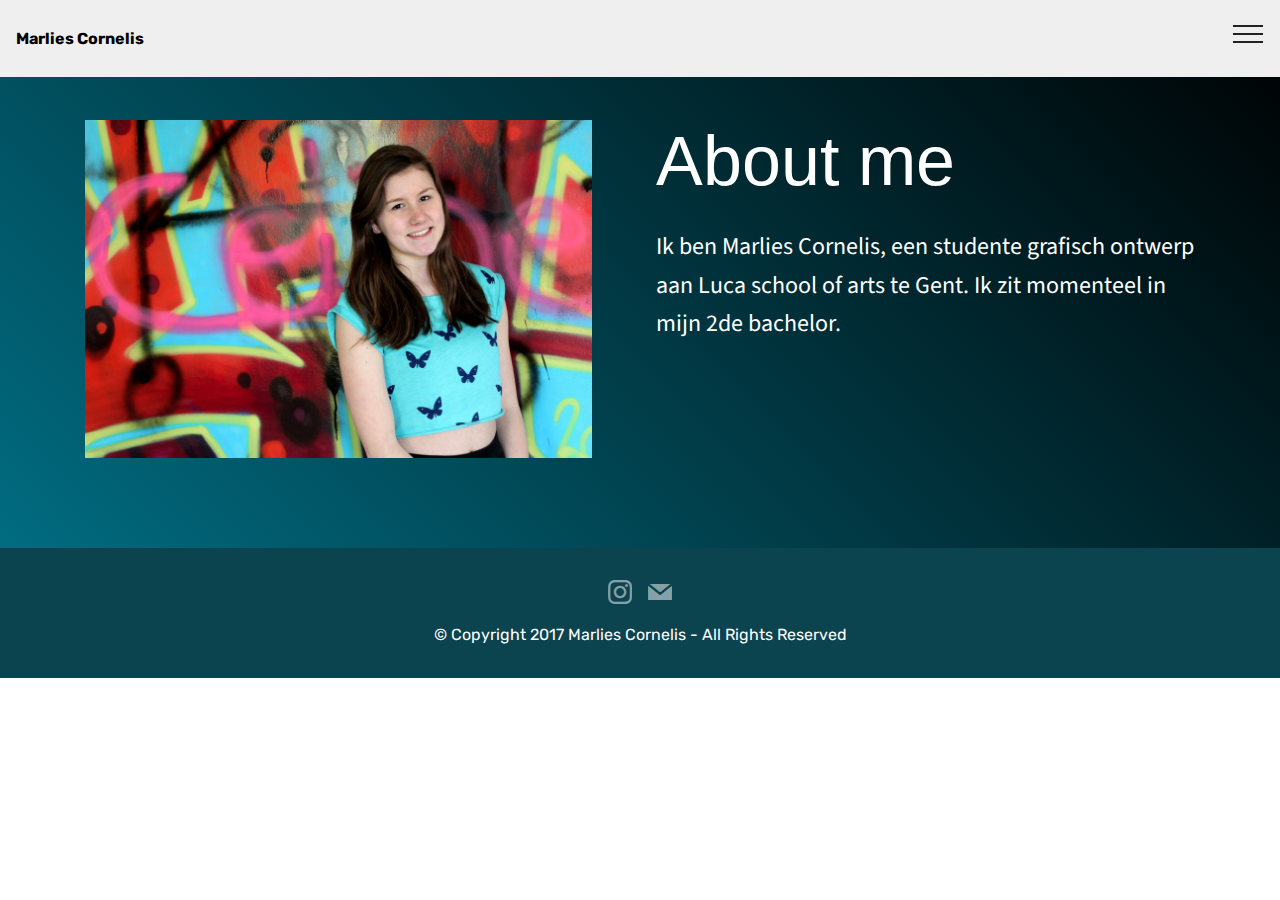
==== page1.html @ fa730eca "create github pages" ====
<!DOCTYPE html>
<html>
<head>
  <!-- Site made with Mobirise Website Builder v4.3.4, https://mobirise.com -->
  <meta charset="UTF-8">
  <meta http-equiv="X-UA-Compatible" content="IE=edge">
  <meta name="generator" content="Mobirise v4.3.4, mobirise.com">
  <meta name="viewport" content="width=device-width, initial-scale=1">
  <link rel="shortcut icon" href="assets/images/logo2.png" type="image/x-icon">
  <meta name="description" content="Web Site Creator Description">
  <title>About me</title>
  <link rel="stylesheet" href="assets/web/assets/mobirise-icons/mobirise-icons.css">
  <link rel="stylesheet" href="assets/tether/tether.min.css">
  <link rel="stylesheet" href="assets/bootstrap/css/bootstrap.min.css">
  <link rel="stylesheet" href="assets/bootstrap/css/bootstrap-grid.min.css">
  <link rel="stylesheet" href="assets/bootstrap/css/bootstrap-reboot.min.css">
  <link rel="stylesheet" href="assets/dropdown/css/style.css">
  <link rel="stylesheet" href="assets/socicon/css/styles.css">
  <link rel="stylesheet" href="assets/theme/css/style.css">
  <link rel="stylesheet" href="assets/mobirise/css/mbr-additional.css" type="text/css">
  
  
  
</head>
<body>
<section class="menu cid-qydRdyk8rT" once="menu" id="menu1-12" data-rv-view="877">

    

    <nav class="navbar navbar-expand beta-menu navbar-dropdown align-items-center navbar-fixed-top collapsed">
        <button class="navbar-toggler navbar-toggler-right" type="button" data-toggle="collapse" data-target="#navbarSupportedContent" aria-controls="navbarSupportedContent" aria-expanded="false" aria-label="Toggle navigation">
            <div class="hamburger">
                <span></span>
                <span></span>
                <span></span>
                <span></span>
            </div>
        </button>
        <div class="menu-logo">
            <div class="navbar-brand">
                
                <span class="navbar-caption-wrap"><a class="navbar-caption text-black display-4" href="index.html">
                        Marlies Cornelis</a></span>
            </div>
        </div>
        <div class="collapse navbar-collapse" id="navbarSupportedContent">
            <ul class="navbar-nav nav-dropdown nav-right" data-app-modern-menu="true"><li class="nav-item">
                    <a class="nav-link link text-black display-4" href="index.html"></a>
                </li>
                <li class="nav-item">
                    <a class="nav-link link text-black display-4" href="page1.html"><span class="mbri-info mbr-iconfont mbr-iconfont-btn"></span>
                        
                        About me</a>
                </li></ul>
            
        </div>
    </nav>
</section>

<section class="engine"><a href="https://mobirise.co/e">website creation software</a></section><section class="header3 cid-qzxSLlTbA0" id="header3-15" data-rv-view="879">

    

    

    <div class="container">
        <div class="media-container-row">
            <div class="mbr-figure" style="width: 100%;">
                <img src="assets/images/ik-2048x1365.jpg" alt="Mobirise" title="" media-simple="true">
            </div>

            <div class="media-content">
                <h1 class="mbr-section-title mbr-white pb-3 mbr-fonts-style display-1">
                    About me</h1>
                
                <div class="mbr-section-text mbr-white pb-3 ">
                    <p class="mbr-text mbr-fonts-style display-5">Ik ben Marlies Cornelis, een studente grafisch ontwerp aan Luca school of arts te Gent. Ik zit momenteel in mijn 2de bachelor.&nbsp;</p>
                </div>
                
            </div>
        </div>
    </div>

</section>

<section once="" class="cid-qyqCSAA7VA" id="footer7-13" data-rv-view="882">

    

    

    <div class="container">
        <div class="media-container-row align-center mbr-white">
            
            <div class="row">
                <div class="social-list align-right pb-2">
                    
                    
                    
                    
                    
                    
                <div class="soc-item">
                        <a href="https://twitter.com/marlies.c" target="_blank">
                            <span class="mbr-iconfont mbr-iconfont-social socicon-instagram socicon" media-simple="true"></span>
                        </a>
                    </div><div class="soc-item">
                        <a href="mailto:marlieseke4@hotmail.com">
                            <span class="mbr-iconfont mbr-iconfont-social socicon-mail socicon" media-simple="true"></span>
                        </a>
                    </div></div>
            </div>
            <div class="row row-copirayt">
                <p class="mbr-text mb-0 mbr-fonts-style mbr-white display-7">
                    © Copyright 2017 Marlies Cornelis - All Rights Reserved
                </p>
            </div>
        </div>
    </div>
</section>


  <script src="assets/web/assets/jquery/jquery.min.js"></script>
  <script src="assets/popper/popper.min.js"></script>
  <script src="assets/tether/tether.min.js"></script>
  <script src="assets/bootstrap/js/bootstrap.min.js"></script>
  <script src="assets/smooth-scroll/smooth-scroll.js"></script>
  <script src="assets/dropdown/js/script.min.js"></script>
  <script src="assets/touch-swipe/jquery.touch-swipe.min.js"></script>
  <script src="assets/theme/js/script.js"></script>
  
  
</body>
</html>
---- assets/web/assets/mobirise-icons/mobirise-icons.css ----
@font-face {
  font-family: 'MobiriseIcons';
  src:  url('mobirise-icons.eot?spat4u');
  src:  url('mobirise-icons.eot?spat4u#iefix') format('embedded-opentype'),
    url('mobirise-icons.ttf?spat4u') format('truetype'),
    url('mobirise-icons.woff?spat4u') format('woff'),
    url('mobirise-icons.svg?spat4u#MobiriseIcons') format('svg');
  font-weight: normal;
  font-style: normal;
}

[class^="mbri-"], [class*=" mbri-"] {
  /* use !important to prevent issues with browser extensions that change fonts */
  font-family: MobiriseIcons !important;
  speak: none;
  font-style: normal;
  font-weight: normal;
  font-variant: normal;
  text-transform: none;
  line-height: 1;

  /* Better Font Rendering =========== */
  -webkit-font-smoothing: antialiased;
  -moz-osx-font-smoothing: grayscale;
}

.mbri-add-submenu:before {
  content: "\e900";
}
.mbri-alert:before {
  content: "\e901";
}
.mbri-align-center:before {
  content: "\e902";
}
.mbri-align-justify:before {
  content: "\e903";
}
.mbri-align-left:before {
  content: "\e904";
}
.mbri-align-right:before {
  content: "\e905";
}
.mbri-android:before {
  content: "\e906";
}
.mbri-apple:before {
  content: "\e907";
}
.mbri-arrow-down:before {
  content: "\e908";
}
.mbri-arrow-next:before {
  content: "\e909";
}
.mbri-arrow-prev:before {
  content: "\e90a";
}
.mbri-arrow-up:before {
  content: "\e90b";
}
.mbri-bold:before {
  content: "\e90c";
}
.mbri-bookmark:before {
  content: "\e90d";
}
.mbri-bootstrap:before {
  content: "\e90e";
}
.mbri-briefcase:before {
  content: "\e90f";
}
.mbri-browse:before {
  content: "\e910";
}
.mbri-bulleted-list:before {
  content: "\e911";
}
.mbri-calendar:before {
  content: "\e912";
}
.mbri-camera:before {
  content: "\e913";
}
.mbri-cart-add:before {
  content: "\e914";
}
.mbri-cart-full:before {
  content: "\e915";
}
.mbri-cash:before {
  content: "\e916";
}
.mbri-change-style:before {
  content: "\e917";
}
.mbri-chat:before {
  content: "\e918";
}
.mbri-clock:before {
  content: "\e919";
}
.mbri-close:before {
  content: "\e91a";
}
.mbri-cloud:before {
  content: "\e91b";
}
.mbri-code:before {
  content: "\e91c";
}
.mbri-contact-form:before {
  content: "\e91d";
}
.mbri-credit-card:before {
  content: "\e91e";
}
.mbri-cursor-click:before {
  content: "\e91f";
}
.mbri-cust-feedback:before {
  content: "\e920";
}
.mbri-database:before {
  content: "\e921";
}
.mbri-delivery:before {
  content: "\e922";
}
.mbri-desktop:before {
  content: "\e923";
}
.mbri-devices:before {
  content: "\e924";
}
.mbri-down:before {
  content: "\e925";
}
.mbri-download:before {
  content: "\e989";
}
.mbri-drag-n-drop:before {
  content: "\e927";
}
.mbri-drag-n-drop2:before {
  content: "\e928";
}
.mbri-edit:before {
  content: "\e929";
}
.mbri-edit2:before {
  content: "\e92a";
}
.mbri-error:before {
  content: "\e92b";
}
.mbri-extension:before {
  content: "\e92c";
}
.mbri-features:before {
  content: "\e92d";
}
.mbri-file:before {
  content: "\e92e";
}
.mbri-flag:before {
  content: "\e92f";
}
.mbri-folder:before {
  content: "\e930";
}
.mbri-gift:before {
  content: "\e931";
}
.mbri-github:before {
  content: "\e932";
}
.mbri-globe:before {
  content: "\e933";
}
.mbri-globe-2:before {
  content: "\e934";
}
.mbri-growing-chart:before {
  content: "\e935";
}
.mbri-hearth:before {
  content: "\e936";
}
.mbri-help:before {
  content: "\e937";
}
.mbri-home:before {
  content: "\e938";
}
.mbri-hot-cup:before {
  content: "\e939";
}
.mbri-idea:before {
  content: "\e93a";
}
.mbri-image-gallery:before {
  content: "\e93b";
}
.mbri-image-slider:before {
  content: "\e93c";
}
.mbri-info:before {
  content: "\e93d";
}
.mbri-italic:before {
  content: "\e93e";
}
.mbri-key:before {
  content: "\e93f";
}
.mbri-laptop:before {
  content: "\e940";
}
.mbri-layers:before {
  content: "\e941";
}
.mbri-left-right:before {
  content: "\e942";
}
.mbri-left:before {
  content: "\e943";
}
.mbri-letter:before {
  content: "\e944";
}
.mbri-like:before {
  content: "\e945";
}
.mbri-link:before {
  content: "\e946";
}
.mbri-lock:before {
  content: "\e947";
}
.mbri-login:before {
  content: "\e948";
}
.mbri-logout:before {
  content: "\e949";
}
.mbri-magic-stick:before {
  content: "\e94a";
}
.mbri-map-pin:before {
  content: "\e94b";
}
.mbri-menu:before {
  content: "\e94c";
}
.mbri-mobile:before {
  content: "\e94d";
}
.mbri-mobile2:before {
  content: "\e94e";
}
.mbri-mobirise:before {
  content: "\e94f";
}
.mbri-more-horizontal:before {
  content: "\e950";
}
.mbri-more-vertical:before {
  content: "\e951";
}
.mbri-music:before {
  content: "\e952";
}
.mbri-new-file:before {
  content: "\e953";
}
.mbri-numbered-list:before {
  content: "\e954";
}
.mbri-opened-folder:before {
  content: "\e955";
}
.mbri-pages:before {
  content: "\e956";
}
.mbri-paper-plane:before {
  content: "\e957";
}
.mbri-paperclip:before {
  content: "\e958";
}
.mbri-photo:before {
  content: "\e959";
}
.mbri-photos:before {
  content: "\e95a";
}
.mbri-pin:before {
  content: "\e95b";
}
.mbri-play:before {
  content: "\e95c";
}
.mbri-plus:before {
  content: "\e95d";
}
.mbri-preview:before {
  content: "\e95e";
}
.mbri-print:before {
  content: "\e95f";
}
.mbri-protect:before {
  content: "\e960";
}
.mbri-question:before {
  content: "\e961";
}
.mbri-quote-left:before {
  content: "\e962";
}
.mbri-quote-right:before {
  content: "\e963";
}
.mbri-refresh:before {
  content: "\e964";
}
.mbri-responsive:before {
  content: "\e965";
}
.mbri-right:before {
  content: "\e966";
}
.mbri-rocket:before {
  content: "\e967";
}
.mbri-sad-face:before {
  content: "\e968";
}
.mbri-sale:before {
  content: "\e969";
}
.mbri-save:before {
  content: "\e96a";
}
.mbri-search:before {
  content: "\e96b";
}
.mbri-setting:before {
  content: "\e96c";
}
.mbri-setting2:before {
  content: "\e96d";
}
.mbri-setting3:before {
  content: "\e96e";
}
.mbri-share:before {
  content: "\e96f";
}
.mbri-shopping-bag:before {
  content: "\e970";
}
.mbri-shopping-basket:before {
  content: "\e971";
}
.mbri-shopping-cart:before {
  content: "\e972";
}
.mbri-sites:before {
  content: "\e973";
}
.mbri-smile-face:before {
  content: "\e974";
}
.mbri-speed:before {
  content: "\e975";
}
.mbri-star:before {
  content: "\e976";
}
.mbri-success:before {
  content: "\e977";
}
.mbri-sun:before {
  content: "\e978";
}
.mbri-sun2:before {
  content: "\e979";
}
.mbri-tablet:before {
  content: "\e97a";
}
.mbri-tablet-vertical:before {
  content: "\e97b";
}
.mbri-target:before {
  content: "\e97c";
}
.mbri-timer:before {
  content: "\e97d";
}
.mbri-to-ftp:before {
  content: "\e97e";
}
.mbri-to-local-drive:before {
  content: "\e97f";
}
.mbri-touch-swipe:before {
  content: "\e980";
}
.mbri-touch:before {
  content: "\e981";
}
.mbri-trash:before {
  content: "\e982";
}
.mbri-underline:before {
  content: "\e983";
}
.mbri-unlink:before {
  content: "\e984";
}
.mbri-unlock:before {
  content: "\e985";
}
.mbri-up-down:before {
  content: "\e986";
}
.mbri-up:before {
  content: "\e987";
}
.mbri-update:before {
  content: "\e988";
}
.mbri-upload:before {
 content: "\e926"; 
}
.mbri-user:before {
  content: "\e98a";
}
.mbri-user2:before {
  content: "\e98b";
}
.mbri-users:before {
  content: "\e98c";
}
.mbri-video:before {
  content: "\e98d";
}
.mbri-video-play:before {
  content: "\e98e";
}
.mbri-watch:before {
  content: "\e98f";
}
.mbri-website-theme:before {
  content: "\e990";
}
.mbri-wifi:before {
  content: "\e991";
}
.mbri-windows:before {
  content: "\e992";
}
.mbri-zoom-out:before {
  content: "\e993";
}
.mbri-redo:before {
  content: "\e994";
}
.mbri-undo:before {
  content: "\e995";
}
---- assets/dropdown/css/style.css ----
.navbar-dropdown {
  left: 0;
  padding: 0;
  position: absolute;
  right: 0;
  top: 0;
  transition: all 0.45s ease;
  z-index: 1030;
  background: #282828; }
  .navbar-dropdown .navbar-logo {
    margin-right: 0.8rem;
    transition: margin 0.3s ease-in-out;
    vertical-align: middle; }
    .navbar-dropdown .navbar-logo img {
      height: 3.125rem;
      transition: all 0.3s ease-in-out; }
    .navbar-dropdown .navbar-logo.mbr-iconfont {
      font-size: 3.125rem;
      line-height: 3.125rem; }
  .navbar-dropdown .navbar-caption {
    font-weight: 700;
    white-space: normal;
    vertical-align: -4px;
    line-height: 3.125rem !important; }
    .navbar-dropdown .navbar-caption, .navbar-dropdown .navbar-caption:hover {
      color: inherit;
      text-decoration: none; }
  .navbar-dropdown .mbr-iconfont + .navbar-caption {
    vertical-align: -1px; }
  .navbar-dropdown.navbar-fixed-top {
    position: fixed; }
  .navbar-dropdown .navbar-brand span {
    vertical-align: -4px; }
  .navbar-dropdown.bg-color.transparent {
    background: none; }
  .navbar-dropdown.navbar-short .navbar-brand {
    padding: 0.625rem 0; }
    .navbar-dropdown.navbar-short .navbar-brand span {
      vertical-align: -1px; }
  .navbar-dropdown.navbar-short .navbar-caption {
    line-height: 2.375rem !important;
    vertical-align: -2px; }
  .navbar-dropdown.navbar-short .navbar-logo {
    margin-right: 0.5rem; }
    .navbar-dropdown.navbar-short .navbar-logo img {
      height: 2.375rem; }
    .navbar-dropdown.navbar-short .navbar-logo.mbr-iconfont {
      font-size: 2.375rem;
      line-height: 2.375rem; }
  .navbar-dropdown.navbar-short .mbr-table-cell {
    height: 3.625rem; }
  .navbar-dropdown .navbar-close {
    left: 0.6875rem;
    position: fixed;
    top: 0.75rem;
    z-index: 1000; }
  .navbar-dropdown .hamburger-icon {
    content: "";
    display: inline-block;
    vertical-align: middle;
    width: 16px;
    -webkit-box-shadow: 0 -6px 0 1px #282828,0 0 0 1px #282828,0 6px 0 1px #282828;
    -moz-box-shadow: 0 -6px 0 1px #282828,0 0 0 1px #282828,0 6px 0 1px #282828;
    box-shadow: 0 -6px 0 1px #282828,0 0 0 1px #282828,0 6px 0 1px #282828; }

.dropdown-menu .dropdown-toggle[data-toggle="dropdown-submenu"]::after {
  border-bottom: 0.35em solid transparent;
  border-left: 0.35em solid;
  border-right: 0;
  border-top: 0.35em solid transparent;
  margin-left: 0.3rem; }

.dropdown-menu .dropdown-item:focus {
  outline: 0; }

.nav-dropdown {
  font-size: 0.75rem;
  font-weight: 500;
  height: auto !important; }
  .nav-dropdown .nav-btn {
    padding-left: 1rem; }
  .nav-dropdown .link {
    margin: .667em 1.667em;
    font-weight: 500;
    padding: 0;
    transition: color .2s ease-in-out; }
    .nav-dropdown .link.dropdown-toggle {
      margin-right: 2.583em; }
      .nav-dropdown .link.dropdown-toggle::after {
        margin-left: .25rem;
        border-top: 0.35em solid;
        border-right: 0.35em solid transparent;
        border-left: 0.35em solid transparent;
        border-bottom: 0; }
      .nav-dropdown .link.dropdown-toggle[aria-expanded="true"] {
        margin: 0;
        padding: 0.667em 3.263em  0.667em 1.667em; }
  .nav-dropdown .link::after,
  .nav-dropdown .dropdown-item::after {
    color: inherit; }
  .nav-dropdown .btn {
    font-size: 0.75rem;
    font-weight: 700;
    letter-spacing: 0;
    margin-bottom: 0;
    padding-left: 1.25rem;
    padding-right: 1.25rem; }
  .nav-dropdown .dropdown-menu {
    border-radius: 0;
    border: 0;
    left: 0;
    margin: 0;
    padding-bottom: 1.25rem;
    padding-top: 1.25rem;
    position: relative; }
  .nav-dropdown .dropdown-submenu {
    margin-left: 0.125rem;
    top: 0; }
  .nav-dropdown .dropdown-item {
    font-weight: 500;
    line-height: 2;
    padding: 0.3846em 4.615em 0.3846em 1.5385em;
    position: relative;
    transition: color .2s ease-in-out, background-color .2s ease-in-out; }
    .nav-dropdown .dropdown-item::after {
      margin-top: -0.3077em;
      position: absolute;
      right: 1.1538em;
      top: 50%; }
    .nav-dropdown .dropdown-item:focus, .nav-dropdown .dropdown-item:hover {
      background: none; }

@media (max-width: 767px) {
  .nav-dropdown.navbar-toggleable-sm {
    bottom: 0;
    display: none;
    left: 0;
    overflow-x: hidden;
    position: fixed;
    top: 0;
    transform: translateX(-100%);
    -ms-transform: translateX(-100%);
    -webkit-transform: translateX(-100%);
    width: 18.75rem;
    z-index: 999; } }
.nav-dropdown.navbar-toggleable-xl {
  bottom: 0;
  display: none;
  left: 0;
  overflow-x: hidden;
  position: fixed;
  top: 0;
  transform: translateX(-100%);
  -ms-transform: translateX(-100%);
  -webkit-transform: translateX(-100%);
  width: 18.75rem;
  z-index: 999; }

.nav-dropdown-sm {
  display: block !important;
  overflow-x: hidden;
  overflow: auto;
  padding-top: 3.875rem; }
  .nav-dropdown-sm::after {
    content: "";
    display: block;
    height: 3rem;
    width: 100%; }
  .nav-dropdown-sm.collapse.in ~ .navbar-close {
    display: block !important; }
  .nav-dropdown-sm.collapsing, .nav-dropdown-sm.collapse.in {
    transform: translateX(0);
    -ms-transform: translateX(0);
    -webkit-transform: translateX(0);
    transition: all 0.25s ease-out;
    -webkit-transition: all 0.25s ease-out;
    background: #282828; }
  .nav-dropdown-sm.collapsing[aria-expanded="false"] {
    transform: translateX(-100%);
    -ms-transform: translateX(-100%);
    -webkit-transform: translateX(-100%); }
  .nav-dropdown-sm .nav-item {
    display: block;
    margin-left: 0 !important;
    padding-left: 0; }
  .nav-dropdown-sm .link,
  .nav-dropdown-sm .dropdown-item {
    border-top: 1px dotted rgba(255, 255, 255, 0.1);
    font-size: 0.8125rem;
    line-height: 1.6;
    margin: 0 !important;
    padding: 0.875rem 2.4rem 0.875rem 1.5625rem !important;
    position: relative;
    white-space: normal; }
    .nav-dropdown-sm .link:focus, .nav-dropdown-sm .link:hover,
    .nav-dropdown-sm .dropdown-item:focus,
    .nav-dropdown-sm .dropdown-item:hover {
      background: rgba(0, 0, 0, 0.2) !important;
      color: #c0a375; }
  .nav-dropdown-sm .nav-btn {
    position: relative;
    padding: 1.5625rem 1.5625rem 0 1.5625rem; }
    .nav-dropdown-sm .nav-btn::before {
      border-top: 1px dotted rgba(255, 255, 255, 0.1);
      content: "";
      left: 0;
      position: absolute;
      top: 0;
      width: 100%; }
    .nav-dropdown-sm .nav-btn + .nav-btn {
      padding-top: 0.625rem; }
      .nav-dropdown-sm .nav-btn + .nav-btn::before {
        display: none; }
  .nav-dropdown-sm .btn {
    padding: 0.625rem 0; }
  .nav-dropdown-sm .dropdown-toggle[data-toggle="dropdown-submenu"]::after {
    margin-left: .25rem;
    border-top: 0.35em solid;
    border-right: 0.35em solid transparent;
    border-left: 0.35em solid transparent;
    border-bottom: 0; }
  .nav-dropdown-sm .dropdown-toggle[data-toggle="dropdown-submenu"][aria-expanded="true"]::after {
    border-top: 0;
    border-right: 0.35em solid transparent;
    border-left: 0.35em solid transparent;
    border-bottom: 0.35em solid; }
  .nav-dropdown-sm .dropdown-menu {
    margin: 0;
    padding: 0;
    position: relative;
    top: 0;
    left: 0;
    width: 100%;
    border: 0;
    float: none;
    border-radius: 0;
    background: none; }
  .nav-dropdown-sm .dropdown-submenu {
    left: 100%;
    margin-left: 0.125rem;
    margin-top: -1.25rem;
    top: 0; }

.navbar-toggleable-sm .nav-dropdown .dropdown-menu {
  position: absolute; }

.navbar-toggleable-sm .nav-dropdown .dropdown-submenu {
  left: 100%;
  margin-left: 0.125rem;
  margin-top: -1.25rem;
  top: 0; }

.navbar-toggleable-sm.opened .nav-dropdown .dropdown-menu {
  position: relative; }

.navbar-toggleable-sm.opened .nav-dropdown .dropdown-submenu {
  left: 0;
  margin-left: 00rem;
  margin-top: 0rem;
  top: 0; }

.is-builder .nav-dropdown.collapsing {
  transition: none !important; }

/*# sourceMappingURL=style.css.map */
---- assets/socicon/css/styles.css ----
@charset "UTF-8";

@font-face {
  font-family: "socicon";
  src:url("../fonts/socicon.eot");
  src:url("../fonts/socicon.eot?#iefix") format("embedded-opentype"),
    url("../fonts/socicon.woff") format("woff"),
    url("../fonts/socicon.ttf") format("truetype"),
    url("../fonts/socicon.svg#socicon") format("svg");
  font-weight: normal;
  font-style: normal;

}

[data-icon]:before {
  font-family: "socicon" !important;
  content: attr(data-icon);
  font-style: normal !important;
  font-weight: normal !important;
  font-variant: normal !important;
  text-transform: none !important;
  speak: none;
  line-height: 1;
  -webkit-font-smoothing: antialiased;
  -moz-osx-font-smoothing: grayscale;
}

[class^="socicon-"]:before,
[class*=" socicon-"]:before {
  font-family: "socicon" !important;
  font-style: normal !important;
  font-weight: normal !important;
  font-variant: normal !important;
  text-transform: none !important;
  speak: none;
  line-height: 1;
  -webkit-font-smoothing: antialiased;
  -moz-osx-font-smoothing: grayscale;
}

.socicon-modelmayhem:before {
  content: "\e000";
}
.socicon-mixcloud:before {
  content: "\e001";
}
.socicon-drupal:before {
  content: "\e002";
}
.socicon-swarm:before {
  content: "\e003";
}
.socicon-istock:before {
  content: "\e004";
}
.socicon-yammer:before {
  content: "\e005";
}
.socicon-ello:before {
  content: "\e006";
}
.socicon-stackoverflow:before {
  content: "\e007";
}
.socicon-persona:before {
  content: "\e008";
}
.socicon-triplej:before {
  content: "\e009";
}
.socicon-houzz:before {
  content: "\e00a";
}
.socicon-rss:before {
  content: "\e00b";
}
.socicon-paypal:before {
  content: "\e00c";
}
.socicon-odnoklassniki:before {
  content: "\e00d";
}
.socicon-airbnb:before {
  content: "\e00e";
}
.socicon-periscope:before {
  content: "\e00f";
}
.socicon-outlook:before {
  content: "\e010";
}
.socicon-coderwall:before {
  content: "\e011";
}
.socicon-tripadvisor:before {
  content: "\e012";
}
.socicon-appnet:before {
  content: "\e013";
}
.socicon-goodreads:before {
  content: "\e014";
}
.socicon-tripit:before {
  content: "\e015";
}
.socicon-lanyrd:before {
  content: "\e016";
}
.socicon-slideshare:before {
  content: "\e017";
}
.socicon-buffer:before {
  content: "\e018";
}
.socicon-disqus:before {
  content: "\e019";
}
.socicon-vkontakte:before {
  content: "\e01a";
}
.socicon-whatsapp:before {
  content: "\e01b";
}
.socicon-patreon:before {
  content: "\e01c";
}
.socicon-storehouse:before {
  content: "\e01d";
}
.socicon-pocket:before {
  content: "\e01e";
}
.socicon-mail:before {
  content: "\e01f";
}
.socicon-blogger:before {
  content: "\e020";
}
.socicon-technorati:before {
  content: "\e021";
}
.socicon-reddit:before {
  content: "\e022";
}
.socicon-dribbble:before {
  content: "\e023";
}
.socicon-stumbleupon:before {
  content: "\e024";
}
.socicon-digg:before {
  content: "\e025";
}
.socicon-envato:before {
  content: "\e026";
}
.socicon-behance:before {
  content: "\e027";
}
.socicon-delicious:before {
  content: "\e028";
}
.socicon-deviantart:before {
  content: "\e029";
}
.socicon-forrst:before {
  content: "\e02a";
}
.socicon-play:before {
  content: "\e02b";
}
.socicon-zerply:before {
  content: "\e02c";
}
.socicon-wikipedia:before {
  content: "\e02d";
}
.socicon-apple:before {
  content: "\e02e";
}
.socicon-flattr:before {
  content: "\e02f";
}
.socicon-github:before {
  content: "\e030";
}
.socicon-renren:before {
  content: "\e031";
}
.socicon-friendfeed:before {
  content: "\e032";
}
.socicon-newsvine:before {
  content: "\e033";
}
.socicon-identica:before {
  content: "\e034";
}
.socicon-bebo:before {
  content: "\e035";
}
.socicon-zynga:before {
  content: "\e036";
}
.socicon-steam:before {
  content: "\e037";
}
.socicon-xbox:before {
  content: "\e038";
}
.socicon-windows:before {
  content: "\e039";
}
.socicon-qq:before {
  content: "\e03a";
}
.socicon-douban:before {
  content: "\e03b";
}
.socicon-meetup:before {
  content: "\e03c";
}
.socicon-playstation:before {
  content: "\e03d";
}
.socicon-android:before {
  content: "\e03e";
}
.socicon-snapchat:before {
  content: "\e03f";
}
.socicon-twitter:before {
  content: "\e040";
}
.socicon-facebook:before {
  content: "\e041";
}
.socicon-googleplus:before {
  content: "\e042";
}
.socicon-pinterest:before {
  content: "\e043";
}
.socicon-foursquare:before {
  content: "\e044";
}
.socicon-yahoo:before {
  content: "\e045";
}
.socicon-skype:before {
  content: "\e046";
}
.socicon-yelp:before {
  content: "\e047";
}
.socicon-feedburner:before {
  content: "\e048";
}
.socicon-linkedin:before {
  content: "\e049";
}
.socicon-viadeo:before {
  content: "\e04a";
}
.socicon-xing:before {
  content: "\e04b";
}
.socicon-myspace:before {
  content: "\e04c";
}
.socicon-soundcloud:before {
  content: "\e04d";
}
.socicon-spotify:before {
  content: "\e04e";
}
.socicon-grooveshark:before {
  content: "\e04f";
}
.socicon-lastfm:before {
  content: "\e050";
}
.socicon-youtube:before {
  content: "\e051";
}
.socicon-vimeo:before {
  content: "\e052";
}
.socicon-dailymotion:before {
  content: "\e053";
}
.socicon-vine:before {
  content: "\e054";
}
.socicon-flickr:before {
  content: "\e055";
}
.socicon-500px:before {
  content: "\e056";
}
.socicon-wordpress:before {
  content: "\e058";
}
.socicon-tumblr:before {
  content: "\e059";
}
.socicon-twitch:before {
  content: "\e05a";
}
.socicon-8tracks:before {
  content: "\e05b";
}
.socicon-amazon:before {
  content: "\e05c";
}
.socicon-icq:before {
  content: "\e05d";
}
.socicon-smugmug:before {
  content: "\e05e";
}
.socicon-ravelry:before {
  content: "\e05f";
}
.socicon-weibo:before {
  content: "\e060";
}
.socicon-baidu:before {
  content: "\e061";
}
.socicon-angellist:before {
  content: "\e062";
}
.socicon-ebay:before {
  content: "\e063";
}
.socicon-imdb:before {
  content: "\e064";
}
.socicon-stayfriends:before {
  content: "\e065";
}
.socicon-residentadvisor:before {
  content: "\e066";
}
.socicon-google:before {
  content: "\e067";
}
.socicon-yandex:before {
  content: "\e068";
}
.socicon-sharethis:before {
  content: "\e069";
}
.socicon-bandcamp:before {
  content: "\e06a";
}
.socicon-itunes:before {
  content: "\e06b";
}
.socicon-deezer:before {
  content: "\e06c";
}
.socicon-telegram:before {
  content: "\e06e";
}
.socicon-openid:before {
  content: "\e06f";
}
.socicon-amplement:before {
  content: "\e070";
}
.socicon-viber:before {
  content: "\e071";
}
.socicon-zomato:before {
  content: "\e072";
}
.socicon-draugiem:before {
  content: "\e074";
}
.socicon-endomodo:before {
  content: "\e075";
}
.socicon-filmweb:before {
  content: "\e076";
}
.socicon-stackexchange:before {
  content: "\e077";
}
.socicon-wykop:before {
  content: "\e078";
}
.socicon-teamspeak:before {
  content: "\e079";
}
.socicon-teamviewer:before {
  content: "\e07a";
}
.socicon-ventrilo:before {
  content: "\e07b";
}
.socicon-younow:before {
  content: "\e07c";
}
.socicon-raidcall:before {
  content: "\e07d";
}
.socicon-mumble:before {
  content: "\e07e";
}
.socicon-medium:before {
  content: "\e06d";
}
.socicon-bebee:before {
  content: "\e07f";
}
.socicon-hitbox:before {
  content: "\e080";
}
.socicon-reverbnation:before {
  content: "\e081";
}
.socicon-formulr:before {
  content: "\e082";
}
.socicon-instagram:before {
  content: "\e057";
}
.socicon-battlenet:before {
  content: "\e083";
}
.socicon-chrome:before {
  content: "\e084";
}
.socicon-discord:before {
  content: "\e086";
}
.socicon-issuu:before {
  content: "\e087";
}
.socicon-macos:before {
  content: "\e088";
}
.socicon-firefox:before {
  content: "\e089";
}
.socicon-opera:before {
  content: "\e08d";
}
.socicon-keybase:before {
  content: "\e090";
}
.socicon-alliance:before {
  content: "\e091";
}
.socicon-livejournal:before {
  content: "\e092";
}
.socicon-googlephotos:before {
  content: "\e093";
}
.socicon-horde:before {
  content: "\e094";
}
.socicon-etsy:before {
  content: "\e095";
}
.socicon-zapier:before {
  content: "\e096";
}
.socicon-google-scholar:before {
  content: "\e097";
}
.socicon-researchgate:before {
  content: "\e098";
}
.socicon-wechat:before {
  content: "\e099";
}
.socicon-strava:before {
  content: "\e09a";
}
.socicon-line:before {
  content: "\e09b";
}
.socicon-lyft:before {
  content: "\e09c";
}
.socicon-uber:before {
  content: "\e09d";
}
.socicon-songkick:before {
  content: "\e09e";
}
.socicon-viewbug:before {
  content: "\e09f";
}
.socicon-googlegroups:before {
  content: "\e0a0";
}
.socicon-quora:before {
  content: "\e073";
}
.socicon-diablo:before {
  content: "\e085";
}
.socicon-blizzard:before {
  content: "\e0a1";
}
.socicon-hearthstone:before {
  content: "\e08b";
}
.socicon-heroes:before {
  content: "\e08a";
}
.socicon-overwatch:before {
  content: "\e08c";
}
.socicon-warcraft:before {
  content: "\e08e";
}
.socicon-starcraft:before {
  content: "\e08f";
}
.socicon-beam:before {
  content: "\e0a2";
}
.socicon-curse:before {
  content: "\e0a3";
}
.socicon-player:before {
  content: "\e0a4";
}
.socicon-streamjar:before {
  content: "\e0a5";
}
.socicon-nintendo:before {
  content: "\e0a6";
}
.socicon-hellocoton:before {
  content: "\e0a7";
}
---- assets/theme/css/style.css ----
/*!
 * Mobirise v4 theme (https://mobirise.com/)
 * Copyright 2017 Mobirise
 */
section {
  background-color: #eeeeee; }

section,
.container,
.container-fluid {
  position: relative;
  word-wrap: break-word; }

a.mbr-iconfont:hover {
  text-decoration: none; }

.article .lead p, .article .lead ul, .article .lead ol, .article .lead pre, .article .lead blockquote {
  margin-bottom: 0; }

a {
  font-style: normal;
  font-weight: 400;
  cursor: pointer; }
  a, a:hover {
    text-decoration: none; }

figure {
  margin-bottom: 0; }

body {
  color: #232323; }

h1, h2, h3, h4, h5, h6,
.h1, .h2, .h3, .h4, .h5, .h6,
.display-1, .display-2, .display-3, .display-4 {
  line-height: 1;
  word-break: break-word;
  word-wrap: break-word; }

b, strong {
  font-weight: bold; }

blockquote {
  padding: 10px 0 10px 20px;
  position: relative;
  border-left: 2px solid;
  border-color: #ff3366; }

input:-webkit-autofill, input:-webkit-autofill:hover, input:-webkit-autofill:focus, input:-webkit-autofill:active {
  transition-delay: 9999s;
  transition-property: background-color, color; }

textarea[type="hidden"] {
  display: none; }

body {
  position: relative; }

section {
  background-position: 50% 50%;
  background-repeat: no-repeat;
  background-size: cover; }
  section .mbr-background-video,
  section .mbr-background-video-preview {
    position: absolute;
    bottom: 0;
    left: 0;
    right: 0;
    top: 0; }

.hidden {
  visibility: hidden; }

.mbr-z-index20 {
  z-index: 20; }

/*! Base colors */
.mbr-white {
  color: #ffffff; }

.mbr-black {
  color: #000000; }

.mbr-bg-white {
  background-color: #ffffff; }

.mbr-bg-black {
  background-color: #000000; }

/*! Text-aligns */
.align-left {
  text-align: left; }

.align-center {
  text-align: center; }

.align-right {
  text-align: right; }

@media (max-width: 767px) {
  .align-left, .align-center, .align-right, .mbr-section-btn, .mbr-section-title {
    text-align: center; } }
/*! Font-weight  */
.mbr-light {
  font-weight: 300; }

.mbr-regular {
  font-weight: 400; }

.mbr-semibold {
  font-weight: 500; }

.mbr-bold {
  font-weight: 700; }

/*! Media  */
.media-size-item {
  -webkit-flex: 1 1 auto;
  -moz-flex: 1 1 auto;
  -ms-flex: 1 1 auto;
  -o-flex: 1 1 auto;
  flex: 1 1 auto; }

.media-content {
  -webkit-flex-basis: 100%;
  flex-basis: 100%; }

.media-container-row {
  display: -ms-flexbox;
  display: -webkit-flex;
  display: flex;
  -webkit-flex-direction: row;
  -ms-flex-direction: row;
  flex-direction: row;
  -webkit-flex-wrap: wrap;
  -ms-flex-wrap: wrap;
  flex-wrap: wrap;
  -webkit-justify-content: center;
  -ms-flex-pack: center;
  justify-content: center;
  -webkit-align-content: center;
  -ms-flex-line-pack: center;
  align-content: center;
  -webkit-align-items: start;
  -ms-flex-align: start;
  align-items: start; }
  .media-container-row .media-size-item {
    width: 400px; }

.media-container-column {
  display: -ms-flexbox;
  display: -webkit-flex;
  display: flex;
  -webkit-flex-direction: column;
  -ms-flex-direction: column;
  flex-direction: column;
  -webkit-flex-wrap: wrap;
  -ms-flex-wrap: wrap;
  flex-wrap: wrap;
  -webkit-justify-content: center;
  -ms-flex-pack: center;
  justify-content: center;
  -webkit-align-content: center;
  -ms-flex-line-pack: center;
  align-content: center;
  -webkit-align-items: stretch;
  -ms-flex-align: stretch;
  align-items: stretch; }
  .media-container-column > * {
    width: 100%; }

@media (min-width: 992px) {
  .media-container-row {
    -webkit-flex-wrap: nowrap;
    -ms-flex-wrap: nowrap;
    flex-wrap: nowrap; } }
figure {
  overflow: hidden; }

figure[mbr-media-size] {
  transition: width 0.1s; }

.mbr-figure img, .mbr-figure iframe {
  display: block;
  width: 100%; }

.card {
  background-color: transparent;
  border: none; }

.card-img {
  text-align: center;
  flex-shrink: 0; }

.media {
  max-width: 100%;
  margin: 0 auto; }

.mbr-figure {
  -ms-flex-item-align: center;
  -ms-grid-row-align: center;
  -webkit-align-self: center;
  align-self: center; }

.media-container > div {
  max-width: 100%; }

.mbr-figure img, .card-img img {
  width: 100%; }

@media (max-width: 991px) {
  .media-size-item {
    width: auto !important; }

  .media {
    width: auto; }

  .mbr-figure {
    width: 100% !important; } }
/*! Buttons */
.mbr-section-btn {
  margin-left: -.25rem;
  margin-right: -.25rem;
  font-size: 0; }

nav .mbr-section-btn {
  margin-left: 0rem;
  margin-right: 0rem; }

/*! Btn icon margin */
.btn .mbr-iconfont, .btn.btn-sm .mbr-iconfont {
  cursor: pointer;
  margin-right: 0.5rem; }

.btn.btn-md .mbr-iconfont, .btn.btn-md .mbr-iconfont {
  margin-right: 0.8rem; }

.mbr-regular {
  font-weight: 400; }

.mbr-semibold {
  font-weight: 500; }

.mbr-bold {
  font-weight: 700; }

[type="submit"] {
  -webkit-appearance: none; }

/*! Full-screen */
.mbr-fullscreen .mbr-overlay {
  min-height: 100vh; }

.mbr-fullscreen {
  display: flex;
  display: -webkit-flex;
  display: -moz-flex;
  display: -ms-flex;
  display: -o-flex;
  align-items: center;
  -webkit-align-items: center;
  min-height: 100vh;
  padding-top: 3rem;
  padding-bottom: 3rem; }

/*! Map */
.map {
  height: 25rem;
  position: relative; }
  .map iframe {
    width: 100%;
    height: 100%; }

/* Form */
.form-asterisk {
  font-family: initial;
  position: absolute;
  top: -2px;
  font-weight: normal; }

/*! Scroll to top arrow */
.mbr-arrow-up {
  bottom: 25px;
  right: 90px;
  position: fixed;
  text-align: right;
  z-index: 5000;
  color: #ffffff;
  font-size: 32px;
  transform: rotate(180deg);
  -webkit-transform: rotate(180deg); }

.mbr-arrow-up a {
  background: rgba(0, 0, 0, 0.2);
  border-radius: 3px;
  color: #fff;
  display: inline-block;
  height: 60px;
  width: 60px;
  outline-style: none !important;
  position: relative;
  text-decoration: none;
  transition: all .3s ease-in-out;
  cursor: pointer;
  text-align: center; }
  .mbr-arrow-up a:hover {
    background-color: rgba(0, 0, 0, 0.4); }
  .mbr-arrow-up a i {
    line-height: 60px; }

.mbr-arrow-up-icon {
  display: block;
  color: #fff; }

.mbr-arrow-up-icon::before {
  content: "\203a";
  display: inline-block;
  font-family: serif;
  font-size: 32px;
  line-height: 1;
  font-style: normal;
  position: relative;
  top: 6px;
  left: -4px;
  -webkit-transform: rotate(-90deg);
  transform: rotate(-90deg); }

/*! Arrow Down */
.mbr-arrow {
  position: absolute;
  bottom: 45px;
  left: 50%;
  width: 60px;
  height: 60px;
  cursor: pointer;
  background-color: rgba(80, 80, 80, 0.5);
  border-radius: 50%;
  -webkit-transform: translateX(-50%);
  transform: translateX(-50%); }
  .mbr-arrow > a {
    display: inline-block;
    text-decoration: none;
    outline-style: none;
    -webkit-animation: arrowdown 1.7s ease-in-out infinite;
    animation: arrowdown 1.7s ease-in-out infinite; }
    .mbr-arrow > a > i {
      position: absolute;
      top: -2px;
      left: 15px;
      font-size: 2rem; }

@keyframes arrowdown {
  0% {
    transform: translateY(0px);
    -webkit-transform: translateY(0px); }
  50% {
    transform: translateY(-5px);
    -webkit-transform: translateY(-5px); }
  100% {
    transform: translateY(0px);
    -webkit-transform: translateY(0px); } }
@-webkit-keyframes arrowdown {
  0% {
    transform: translateY(0px);
    -webkit-transform: translateY(0px); }
  50% {
    transform: translateY(-5px);
    -webkit-transform: translateY(-5px); }
  100% {
    transform: translateY(0px);
    -webkit-transform: translateY(0px); } }
@media (max-width: 500px) {
  .mbr-arrow-up {
    left: 50%;
    right: auto;
    transform: translateX(-50%) rotate(180deg);
    -webkit-transform: translateX(-50%) rotate(180deg); } }
/*Gradients animation*/
@keyframes gradient-animation {
  from {
    background-position: 0% 100%;
    animation-timing-function: ease-in-out; }
  to {
    background-position: 100% 0%;
    animation-timing-function: ease-in-out; } }
@-webkit-keyframes gradient-animation {
  from {
    background-position: 0% 100%;
    animation-timing-function: ease-in-out; }
  to {
    background-position: 100% 0%;
    animation-timing-function: ease-in-out; } }
.bg-gradient {
  background-size: 200% 200%;
  animation: gradient-animation 5s infinite alternate;
  -webkit-animation: gradient-animation 5s infinite alternate; }

.menu .navbar-brand {
  display: -webkit-flex; }
  .menu .navbar-brand span {
    display: flex;
    display: -webkit-flex; }
  .menu .navbar-brand .navbar-caption-wrap {
    display: -webkit-flex; }
  .menu .navbar-brand .navbar-logo img {
    display: -webkit-flex; }
@media (min-width: 768px) and (max-width: 991px) {
  .menu .navbar-toggleable-sm .navbar-nav {
    display: -webkit-box;
    display: -webkit-flex;
    display: -ms-flexbox; } }
@media (min-width: 992px) {
  .menu .navbar-nav.nav-dropdown {
    display: -webkit-flex; }
  .menu .navbar-toggleable-sm .navbar-collapse {
    display: -webkit-flex !important; } }

/*# sourceMappingURL=style.css.map */
.engine {
	position: absolute;
	text-indent: -2400px;
	text-align: center;
	padding: 0;
	top: 0;
	left: -2400px;
}
---- assets/mobirise/css/mbr-additional.css ----
@import url(https://fonts.googleapis.com/css?family=Arimo:400,400i,700,700i);
@import url(https://fonts.googleapis.com/css?family=Rubik:300,300i,400,400i,500,500i,700,700i,900,900i);
@import url(https://fonts.googleapis.com/css?family=Source+Sans+Pro:200,200i,300,300i,400,400i,600,600i,700,700i,900,900i);





body {
  font-style: normal;
  line-height: 1.5;
}
.mbr-section-title {
  font-style: normal;
  line-height: 1.2;
}
.mbr-section-subtitle {
  line-height: 1.3;
}
.mbr-text {
  font-style: normal;
  line-height: 1.6;
}
.display-1 {
  font-family: 'Arimo', sans-serif;
  font-size: 4.4rem;
}
.display-1 > .mbr-iconfont {
  font-size: 7.04rem;
}
.display-2 {
  font-family: 'Rubik', sans-serif;
  font-size: 4rem;
}
.display-2 > .mbr-iconfont {
  font-size: 6.4rem;
}
.display-4 {
  font-family: 'Rubik', sans-serif;
  font-size: 1rem;
}
.display-4 > .mbr-iconfont {
  font-size: 1.6rem;
}
.display-5 {
  font-family: 'Source Sans Pro', sans-serif;
  font-size: 1.5rem;
}
.display-5 > .mbr-iconfont {
  font-size: 2.4rem;
}
.display-7 {
  font-family: 'Rubik', sans-serif;
  font-size: 1rem;
}
.display-7 > .mbr-iconfont {
  font-size: 1.6rem;
}
/* ---- Fluid typography for mobile devices ---- */
/* 1.4 - font scale ratio ( bootstrap == 1.42857 ) */
/* 100vw - current viewport width */
/* (48 - 20)  48 == 48rem == 768px, 20 == 20rem == 320px(minimal supported viewport) */
/* 0.65 - min scale variable, may vary */
@media (max-width: 768px) {
  .display-1 {
    font-size: 3.52rem;
    font-size: calc( 2.19rem + (4.4 - 2.19) * ((100vw - 20rem) / (48 - 20)));
    line-height: calc( 1.4 * (2.19rem + (4.4 - 2.19) * ((100vw - 20rem) / (48 - 20))));
  }
  .display-2 {
    font-size: 3.2rem;
    font-size: calc( 2.05rem + (4 - 2.05) * ((100vw - 20rem) / (48 - 20)));
    line-height: calc( 1.4 * (2.05rem + (4 - 2.05) * ((100vw - 20rem) / (48 - 20))));
  }
  .display-4 {
    font-size: 0.8rem;
    font-size: calc( 1rem + (1 - 1) * ((100vw - 20rem) / (48 - 20)));
    line-height: calc( 1.4 * (1rem + (1 - 1) * ((100vw - 20rem) / (48 - 20))));
  }
  .display-5 {
    font-size: 1.2rem;
    font-size: calc( 1.175rem + (1.5 - 1.175) * ((100vw - 20rem) / (48 - 20)));
    line-height: calc( 1.4 * (1.175rem + (1.5 - 1.175) * ((100vw - 20rem) / (48 - 20))));
  }
}
/* Buttons */
.btn {
  font-weight: 500;
  border-width: 2px;
  font-style: normal;
  letter-spacing: 1px;
  margin: .4rem .8rem;
  white-space: normal;
  -webkit-transition: all 0.3s ease-in-out;
  -moz-transition: all 0.3s ease-in-out;
  transition: all 0.3s ease-in-out;
  padding: 1rem 3rem;
  border-radius: 3px;
  display: inline-flex;
  align-items: center;
  justify-content: center;
  word-break: break-word;
}
.btn-sm {
  font-weight: 500;
  letter-spacing: 1px;
  -webkit-transition: all 0.3s ease-in-out;
  -moz-transition: all 0.3s ease-in-out;
  transition: all 0.3s ease-in-out;
  padding: 0.6rem 1.5rem;
  border-radius: 3px;
}
.btn-md {
  font-weight: 500;
  letter-spacing: 1px;
  margin: .4rem .8rem !important;
  -webkit-transition: all 0.3s ease-in-out;
  -moz-transition: all 0.3s ease-in-out;
  transition: all 0.3s ease-in-out;
  padding: 1rem 3rem;
  border-radius: 3px;
}
.btn-lg {
  font-weight: 500;
  letter-spacing: 1px;
  margin: .4rem .8rem !important;
  -webkit-transition: all 0.3s ease-in-out;
  -moz-transition: all 0.3s ease-in-out;
  transition: all 0.3s ease-in-out;
  padding: 1.2rem 3.2rem;
  border-radius: 3px;
}
.bg-primary {
  background-color: #149dcc !important;
}
.bg-success {
  background-color: #f7ed4a !important;
}
.bg-info {
  background-color: #82786e !important;
}
.bg-warning {
  background-color: #879a9f !important;
}
.bg-danger {
  background-color: #b1a374 !important;
}
.btn-primary,
.btn-primary:active {
  background-color: #149dcc;
  border-color: #149dcc;
  color: #ffffff;
}
.btn-primary:hover,
.btn-primary:focus,
.btn-primary.focus,
.btn-primary.active {
  color: #ffffff;
  background-color: #0d6786;
  border-color: #0d6786;
}
.btn-primary.disabled,
.btn-primary:disabled {
  color: #ffffff !important;
  background-color: #0d6786 !important;
  border-color: #0d6786 !important;
}
.btn-secondary,
.btn-secondary:active {
  background-color: #ff3366;
  border-color: #ff3366;
  color: #ffffff;
}
.btn-secondary:hover,
.btn-secondary:focus,
.btn-secondary.focus,
.btn-secondary.active {
  color: #ffffff;
  background-color: #e50039;
  border-color: #e50039;
}
.btn-secondary.disabled,
.btn-secondary:disabled {
  color: #ffffff !important;
  background-color: #e50039 !important;
  border-color: #e50039 !important;
}
.btn-info,
.btn-info:active {
  background-color: #82786e;
  border-color: #82786e;
  color: #ffffff;
}
.btn-info:hover,
.btn-info:focus,
.btn-info.focus,
.btn-info.active {
  color: #ffffff;
  background-color: #59524b;
  border-color: #59524b;
}
.btn-info.disabled,
.btn-info:disabled {
  color: #ffffff !important;
  background-color: #59524b !important;
  border-color: #59524b !important;
}
.btn-success,
.btn-success:active {
  background-color: #f7ed4a;
  border-color: #f7ed4a;
  color: #ffffff;
}
.btn-success:hover,
.btn-success:focus,
.btn-success.focus,
.btn-success.active {
  color: #ffffff;
  background-color: #eadd0a;
  border-color: #eadd0a;
}
.btn-success.disabled,
.btn-success:disabled {
  color: #ffffff !important;
  background-color: #eadd0a !important;
  border-color: #eadd0a !important;
}
.btn-warning,
.btn-warning:active {
  background-color: #879a9f;
  border-color: #879a9f;
  color: #ffffff;
}
.btn-warning:hover,
.btn-warning:focus,
.btn-warning.focus,
.btn-warning.active {
  color: #ffffff;
  background-color: #617479;
  border-color: #617479;
}
.btn-warning.disabled,
.btn-warning:disabled {
  color: #ffffff !important;
  background-color: #617479 !important;
  border-color: #617479 !important;
}
.btn-danger,
.btn-danger:active {
  background-color: #b1a374;
  border-color: #b1a374;
  color: #ffffff;
}
.btn-danger:hover,
.btn-danger:focus,
.btn-danger.focus,
.btn-danger.active {
  color: #ffffff;
  background-color: #8b7d4e;
  border-color: #8b7d4e;
}
.btn-danger.disabled,
.btn-danger:disabled {
  color: #ffffff !important;
  background-color: #8b7d4e !important;
  border-color: #8b7d4e !important;
}
.btn-white {
  color: #333333 !important;
}
.btn-white,
.btn-white:active {
  background-color: #ffffff;
  border-color: #ffffff;
  color: #ffffff;
}
.btn-white:hover,
.btn-white:focus,
.btn-white.focus,
.btn-white.active {
  color: #ffffff;
  background-color: #d4d4d4;
  border-color: #d4d4d4;
}
.btn-white.disabled,
.btn-white:disabled {
  color: #ffffff !important;
  background-color: #d4d4d4 !important;
  border-color: #d4d4d4 !important;
}
.btn-black,
.btn-black:active {
  background-color: #333333;
  border-color: #333333;
  color: #ffffff;
}
.btn-black:hover,
.btn-black:focus,
.btn-black.focus,
.btn-black.active {
  color: #ffffff;
  background-color: #0d0d0d;
  border-color: #0d0d0d;
}
.btn-black.disabled,
.btn-black:disabled {
  color: #ffffff !important;
  background-color: #0d0d0d !important;
  border-color: #0d0d0d !important;
}
.btn-primary-outline,
.btn-primary-outline:active {
  background: none;
  border-color: #0b566f;
  color: #0b566f;
}
.btn-primary-outline:hover,
.btn-primary-outline:focus,
.btn-primary-outline.focus,
.btn-primary-outline.active {
  color: #ffffff;
  background-color: #149dcc;
  border-color: #149dcc;
}
.btn-primary-outline.disabled,
.btn-primary-outline:disabled {
  color: #ffffff !important;
  background-color: #149dcc !important;
  border-color: #149dcc !important;
}
.btn-secondary-outline,
.btn-secondary-outline:active {
  background: none;
  border-color: #cc0033;
  color: #cc0033;
}
.btn-secondary-outline:hover,
.btn-secondary-outline:focus,
.btn-secondary-outline.focus,
.btn-secondary-outline.active {
  color: #ffffff;
  background-color: #ff3366;
  border-color: #ff3366;
}
.btn-secondary-outline.disabled,
.btn-secondary-outline:disabled {
  color: #ffffff !important;
  background-color: #ff3366 !important;
  border-color: #ff3366 !important;
}
.btn-info-outline,
.btn-info-outline:active {
  background: none;
  border-color: #4b453f;
  color: #4b453f;
}
.btn-info-outline:hover,
.btn-info-outline:focus,
.btn-info-outline.focus,
.btn-info-outline.active {
  color: #ffffff;
  background-color: #82786e;
  border-color: #82786e;
}
.btn-info-outline.disabled,
.btn-info-outline:disabled {
  color: #ffffff !important;
  background-color: #82786e !important;
  border-color: #82786e !important;
}
.btn-success-outline,
.btn-success-outline:active {
  background: none;
  border-color: #d2c609;
  color: #d2c609;
}
.btn-success-outline:hover,
.btn-success-outline:focus,
.btn-success-outline.focus,
.btn-success-outline.active {
  color: #ffffff;
  background-color: #f7ed4a;
  border-color: #f7ed4a;
}
.btn-success-outline.disabled,
.btn-success-outline:disabled {
  color: #ffffff !important;
  background-color: #f7ed4a !important;
  border-color: #f7ed4a !important;
}
.btn-warning-outline,
.btn-warning-outline:active {
  background: none;
  border-color: #55666b;
  color: #55666b;
}
.btn-warning-outline:hover,
.btn-warning-outline:focus,
.btn-warning-outline.focus,
.btn-warning-outline.active {
  color: #ffffff;
  background-color: #879a9f;
  border-color: #879a9f;
}
.btn-warning-outline.disabled,
.btn-warning-outline:disabled {
  color: #ffffff !important;
  background-color: #879a9f !important;
  border-color: #879a9f !important;
}
.btn-danger-outline,
.btn-danger-outline:active {
  background: none;
  border-color: #7a6e45;
  color: #7a6e45;
}
.btn-danger-outline:hover,
.btn-danger-outline:focus,
.btn-danger-outline.focus,
.btn-danger-outline.active {
  color: #ffffff;
  background-color: #b1a374;
  border-color: #b1a374;
}
.btn-danger-outline.disabled,
.btn-danger-outline:disabled {
  color: #ffffff !important;
  background-color: #b1a374 !important;
  border-color: #b1a374 !important;
}
.btn-black-outline,
.btn-black-outline:active {
  background: none;
  border-color: #000000;
  color: #000000;
}
.btn-black-outline:hover,
.btn-black-outline:focus,
.btn-black-outline.focus,
.btn-black-outline.active {
  color: #ffffff;
  background-color: #333333;
  border-color: #333333;
}
.btn-black-outline.disabled,
.btn-black-outline:disabled {
  color: #ffffff !important;
  background-color: #333333 !important;
  border-color: #333333 !important;
}
.btn-white-outline,
.btn-white-outline:active,
.btn-white-outline.active {
  background: none;
  border-color: #ffffff;
  color: #ffffff;
}
.btn-white-outline:hover,
.btn-white-outline:focus,
.btn-white-outline.focus {
  color: #333333;
  background-color: #ffffff;
  border-color: #ffffff;
}
.text-primary {
  color: #149dcc !important;
}
.text-secondary {
  color: #ff3366 !important;
}
.text-success {
  color: #f7ed4a !important;
}
.text-info {
  color: #82786e !important;
}
.text-warning {
  color: #879a9f !important;
}
.text-danger {
  color: #b1a374 !important;
}
.text-white {
  color: #ffffff !important;
}
.text-black {
  color: #000000 !important;
}
a.text-primary:hover,
a.text-primary:focus {
  color: #0b566f !important;
}
a.text-secondary:hover,
a.text-secondary:focus {
  color: #cc0033 !important;
}
a.text-success:hover,
a.text-success:focus {
  color: #d2c609 !important;
}
a.text-info:hover,
a.text-info:focus {
  color: #4b453f !important;
}
a.text-warning:hover,
a.text-warning:focus {
  color: #55666b !important;
}
a.text-danger:hover,
a.text-danger:focus {
  color: #7a6e45 !important;
}
a.text-white:hover,
a.text-white:focus {
  color: #b3b3b3 !important;
}
a.text-black:hover,
a.text-black:focus {
  color: #4d4d4d !important;
}
.alert-success {
  background-color: #70c770;
}
.alert-info {
  background-color: #82786e;
}
.alert-warning {
  background-color: #879a9f;
}
.alert-danger {
  background-color: #b1a374;
}
.mbr-section-btn a.btn:not(.btn-form) {
  border-radius: 100px;
}
.mbr-section-btn a.btn:not(.btn-form):hover {
  box-shadow: 0 10px 40px 0 rgba(0, 0, 0, 0.2);
}
.mbr-gallery-filter li a {
  border-radius: 100px !important;
}
.mbr-gallery-filter li.active .btn {
  background-color: #149dcc;
  border-color: #149dcc;
  color: #ffffff;
}
.mbr-gallery-filter li.active .btn:focus {
  box-shadow: none;
}
.nav-tabs .nav-link {
  border-radius: 100px !important;
}
.btn-form {
  border-radius: 0;
}
.btn-form:hover {
  cursor: pointer;
}
a,
a:hover {
  color: #149dcc;
}
.mbr-plan-header.bg-primary .mbr-plan-subtitle,
.mbr-plan-header.bg-primary .mbr-plan-price-desc {
  color: #b4e6f8;
}
.mbr-plan-header.bg-success .mbr-plan-subtitle,
.mbr-plan-header.bg-success .mbr-plan-price-desc {
  color: #ffffff;
}
.mbr-plan-header.bg-info .mbr-plan-subtitle,
.mbr-plan-header.bg-info .mbr-plan-price-desc {
  color: #beb8b2;
}
.mbr-plan-header.bg-warning .mbr-plan-subtitle,
.mbr-plan-header.bg-warning .mbr-plan-price-desc {
  color: #ced6d8;
}
.mbr-plan-header.bg-danger .mbr-plan-subtitle,
.mbr-plan-header.bg-danger .mbr-plan-price-desc {
  color: #dfd9c6;
}
/* Scroll to top button*/
.scrollToTop_wraper {
  opacity: 0 !important;
}
/* Others*/
.note-check a[data-value=Rubik] {
  font-style: normal;
}
.mbr-arrow a {
  color: #ffffff;
}
.form-control-label {
  position: relative;
  cursor: pointer;
  margin-bottom: .357em;
  padding: 0;
}
.alert {
  color: #ffffff;
  border-radius: 0;
  border: 0;
  font-size: .875rem;
  line-height: 1.5;
  margin-bottom: 1.875rem;
  padding: 1.25rem;
  position: relative;
}
.alert.alert-form::after {
  background-color: inherit;
  bottom: -7px;
  content: "";
  display: block;
  height: 14px;
  left: 50%;
  margin-left: -7px;
  position: absolute;
  transform: rotate(45deg);
  width: 14px;
}
.form-control {
  background-color: #f5f5f5;
  box-shadow: none;
  color: #565656;
  font-family: 'Rubik', sans-serif;
  font-size: 1rem;
  line-height: 1.43;
  min-height: 3.5em;
  padding: 1.07em .5em;
}
.form-control > .mbr-iconfont {
  font-size: 1.6rem;
}
.form-control,
.form-control:focus {
  border: 1px solid #e8e8e8;
}
.form-active .form-control:invalid {
  border-color: red;
}
.mbr-overlay {
  background-color: #000;
  bottom: 0;
  left: 0;
  opacity: .5;
  position: absolute;
  right: 0;
  top: 0;
  z-index: 0;
}
blockquote {
  font-style: italic;
  padding: 10px 0 10px 20px;
  font-size: 1.09rem;
  position: relative;
  border-color: #149dcc;
  border-width: 3px;
}
ul,
ol,
pre,
blockquote {
  margin-bottom: 2.3125rem;
}
pre {
  background: #f4f4f4;
  padding: 10px 24px;
  white-space: pre-wrap;
}
.inactive {
  -webkit-user-select: none;
  -moz-user-select: none;
  -ms-user-select: none;
  user-select: none;
  pointer-events: none;
  -webkit-user-drag: none;
  user-drag: none;
}
.mbr-section__comments .row {
  justify-content: center;
}
/* Forms */
.mbr-form .btn {
  margin: .4rem 0;
}
.mbr-form .input-group-btn a.btn {
  border-radius: 100px !important;
}
.mbr-form .input-group-btn a.btn:hover {
  box-shadow: 0 10px 40px 0 rgba(0, 0, 0, 0.2);
}
.mbr-form .input-group-btn button[type="submit"] {
  border-radius: 100px !important;
  padding: 1rem 3rem;
}
.mbr-form .input-group-btn button[type="submit"]:hover {
  box-shadow: 0 10px 40px 0 rgba(0, 0, 0, 0.2);
}
.form2 .form-control {
  border-top-left-radius: 100px;
  border-bottom-left-radius: 100px;
}
.form2 .input-group-btn a.btn {
  border-top-left-radius: 0 !important;
  border-bottom-left-radius: 0 !important;
}
.form2 .input-group-btn button[type="submit"] {
  border-top-left-radius: 0 !important;
  border-bottom-left-radius: 0 !important;
}
.form3 input[type="email"] {
  border-radius: 100px !important;
}
@media (max-width: 349px) {
  .form2 input[type="email"] {
    border-radius: 100px !important;
  }
  .form2 .input-group-btn a.btn {
    border-radius: 100px !important;
  }
  .form2 .input-group-btn button[type="submit"] {
    border-radius: 100px !important;
  }
}
@media (max-width: 767px) {
  .btn {
    font-size: .75rem !important;
  }
  .btn .mbr-iconfont {
    font-size: 1rem !important;
  }
}
/* Social block */
.btn-social {
  font-size: 20px;
  border-radius: 50%;
  padding: 0;
  width: 44px;
  height: 44px;
  line-height: 44px;
  text-align: center;
  position: relative;
  border: 2px solid #c0a375;
  border-color: #149dcc;
  color: #232323;
  cursor: pointer;
}
.btn-social i {
  top: 0;
  line-height: 44px;
  width: 44px;
}
.btn-social:hover {
  color: #fff;
  background: #149dcc;
}
.btn-social + .btn {
  margin-left: .1rem;
}
/* Footer */
.mbr-footer-content li::before,
.mbr-footer .mbr-contacts li::before {
  background: #149dcc;
}
.mbr-footer-content li a:hover,
.mbr-footer .mbr-contacts li a:hover {
  color: #149dcc;
}
.footer3 input[type="email"],
.footer4 input[type="email"] {
  border-radius: 100px !important;
}
.footer3 .input-group-btn a.btn,
.footer4 .input-group-btn a.btn {
  border-radius: 100px !important;
}
.footer3 .input-group-btn button[type="submit"],
.footer4 .input-group-btn button[type="submit"] {
  border-radius: 100px !important;
}
/* Headers*/
.header13 .form-inline input[type="email"],
.header14 .form-inline input[type="email"] {
  border-radius: 100px;
}
.header13 .form-inline input[type="text"],
.header14 .form-inline input[type="text"] {
  border-radius: 100px;
}
.header13 .form-inline input[type="tel"],
.header14 .form-inline input[type="tel"] {
  border-radius: 100px;
}
.header13 .form-inline a.btn,
.header14 .form-inline a.btn {
  border-radius: 100px;
}
.header13 .form-inline button,
.header14 .form-inline button {
  border-radius: 100px !important;
}
.offset-1 {
  margin-left: 8.33333%;
}
.offset-2 {
  margin-left: 16.66667%;
}
.offset-3 {
  margin-left: 25%;
}
.offset-4 {
  margin-left: 33.33333%;
}
.offset-5 {
  margin-left: 41.66667%;
}
.offset-6 {
  margin-left: 50%;
}
.offset-7 {
  margin-left: 58.33333%;
}
.offset-8 {
  margin-left: 66.66667%;
}
.offset-9 {
  margin-left: 75%;
}
.offset-10 {
  margin-left: 83.33333%;
}
.offset-11 {
  margin-left: 91.66667%;
}
@media (min-width: 576px) {
  .offset-sm-0 {
    margin-left: 0%;
  }
  .offset-sm-1 {
    margin-left: 8.33333%;
  }
  .offset-sm-2 {
    margin-left: 16.66667%;
  }
  .offset-sm-3 {
    margin-left: 25%;
  }
  .offset-sm-4 {
    margin-left: 33.33333%;
  }
  .offset-sm-5 {
    margin-left: 41.66667%;
  }
  .offset-sm-6 {
    margin-left: 50%;
  }
  .offset-sm-7 {
    margin-left: 58.33333%;
  }
  .offset-sm-8 {
    margin-left: 66.66667%;
  }
  .offset-sm-9 {
    margin-left: 75%;
  }
  .offset-sm-10 {
    margin-left: 83.33333%;
  }
  .offset-sm-11 {
    margin-left: 91.66667%;
  }
}
@media (min-width: 768px) {
  .offset-md-0 {
    margin-left: 0%;
  }
  .offset-md-1 {
    margin-left: 8.33333%;
  }
  .offset-md-2 {
    margin-left: 16.66667%;
  }
  .offset-md-3 {
    margin-left: 25%;
  }
  .offset-md-4 {
    margin-left: 33.33333%;
  }
  .offset-md-5 {
    margin-left: 41.66667%;
  }
  .offset-md-6 {
    margin-left: 50%;
  }
  .offset-md-7 {
    margin-left: 58.33333%;
  }
  .offset-md-8 {
    margin-left: 66.66667%;
  }
  .offset-md-9 {
    margin-left: 75%;
  }
  .offset-md-10 {
    margin-left: 83.33333%;
  }
  .offset-md-11 {
    margin-left: 91.66667%;
  }
}
@media (min-width: 992px) {
  .offset-lg-0 {
    margin-left: 0%;
  }
  .offset-lg-1 {
    margin-left: 8.33333%;
  }
  .offset-lg-2 {
    margin-left: 16.66667%;
  }
  .offset-lg-3 {
    margin-left: 25%;
  }
  .offset-lg-4 {
    margin-left: 33.33333%;
  }
  .offset-lg-5 {
    margin-left: 41.66667%;
  }
  .offset-lg-6 {
    margin-left: 50%;
  }
  .offset-lg-7 {
    margin-left: 58.33333%;
  }
  .offset-lg-8 {
    margin-left: 66.66667%;
  }
  .offset-lg-9 {
    margin-left: 75%;
  }
  .offset-lg-10 {
    margin-left: 83.33333%;
  }
  .offset-lg-11 {
    margin-left: 91.66667%;
  }
}
@media (min-width: 1200px) {
  .offset-xl-0 {
    margin-left: 0%;
  }
  .offset-xl-1 {
    margin-left: 8.33333%;
  }
  .offset-xl-2 {
    margin-left: 16.66667%;
  }
  .offset-xl-3 {
    margin-left: 25%;
  }
  .offset-xl-4 {
    margin-left: 33.33333%;
  }
  .offset-xl-5 {
    margin-left: 41.66667%;
  }
  .offset-xl-6 {
    margin-left: 50%;
  }
  .offset-xl-7 {
    margin-left: 58.33333%;
  }
  .offset-xl-8 {
    margin-left: 66.66667%;
  }
  .offset-xl-9 {
    margin-left: 75%;
  }
  .offset-xl-10 {
    margin-left: 83.33333%;
  }
  .offset-xl-11 {
    margin-left: 91.66667%;
  }
}
.navbar-toggler {
  -webkit-align-self: flex-start;
  -ms-flex-item-align: start;
  align-self: flex-start;
  padding: 0.25rem 0.75rem;
  font-size: 1.25rem;
  line-height: 1;
  background: transparent;
  border: 1px solid transparent;
  -webkit-border-radius: 0.25rem;
  border-radius: 0.25rem;
}
.navbar-toggler:focus,
.navbar-toggler:hover {
  text-decoration: none;
}
.navbar-toggler-icon {
  display: inline-block;
  width: 1.5em;
  height: 1.5em;
  vertical-align: middle;
  content: "";
  background: no-repeat center center;
  -webkit-background-size: 100% 100%;
  -o-background-size: 100% 100%;
  background-size: 100% 100%;
}
.navbar-toggler-left {
  position: absolute;
  left: 1rem;
}
.navbar-toggler-right {
  position: absolute;
  right: 1rem;
}
@media (max-width: 575px) {
  .navbar-toggleable .navbar-nav .dropdown-menu {
    position: static;
    float: none;
  }
  .navbar-toggleable > .container {
    padding-right: 0;
    padding-left: 0;
  }
}
@media (min-width: 576px) {
  .navbar-toggleable {
    -webkit-box-orient: horizontal;
    -webkit-box-direction: normal;
    -webkit-flex-direction: row;
    -ms-flex-direction: row;
    flex-direction: row;
    -webkit-flex-wrap: nowrap;
    -ms-flex-wrap: nowrap;
    flex-wrap: nowrap;
    -webkit-box-align: center;
    -webkit-align-items: center;
    -ms-flex-align: center;
    align-items: center;
  }
  .navbar-toggleable .navbar-nav {
    -webkit-box-orient: horizontal;
    -webkit-box-direction: normal;
    -webkit-flex-direction: row;
    -ms-flex-direction: row;
    flex-direction: row;
  }
  .navbar-toggleable .navbar-nav .nav-link {
    padding-right: .5rem;
    padding-left: .5rem;
  }
  .navbar-toggleable > .container {
    display: -webkit-box;
    display: -webkit-flex;
    display: -ms-flexbox;
    display: flex;
    -webkit-flex-wrap: nowrap;
    -ms-flex-wrap: nowrap;
    flex-wrap: nowrap;
    -webkit-box-align: center;
    -webkit-align-items: center;
    -ms-flex-align: center;
    align-items: center;
  }
  .navbar-toggleable .navbar-collapse {
    display: -webkit-box !important;
    display: -webkit-flex !important;
    display: -ms-flexbox !important;
    display: flex !important;
    width: 100%;
  }
  .navbar-toggleable .navbar-toggler {
    display: none;
  }
}
@media (max-width: 767px) {
  .navbar-toggleable-sm .navbar-nav .dropdown-menu {
    position: static;
    float: none;
  }
  .navbar-toggleable-sm > .container {
    padding-right: 0;
    padding-left: 0;
  }
}
@media (min-width: 768px) {
  .navbar-toggleable-sm {
    -webkit-box-orient: horizontal;
    -webkit-box-direction: normal;
    -webkit-flex-direction: row;
    -ms-flex-direction: row;
    flex-direction: row;
    -webkit-flex-wrap: nowrap;
    -ms-flex-wrap: nowrap;
    flex-wrap: nowrap;
    -webkit-box-align: center;
    -webkit-align-items: center;
    -ms-flex-align: center;
    align-items: center;
  }
  .navbar-toggleable-sm .navbar-nav {
    -webkit-box-orient: horizontal;
    -webkit-box-direction: normal;
    -webkit-flex-direction: row;
    -ms-flex-direction: row;
    flex-direction: row;
  }
  .navbar-toggleable-sm .navbar-nav .nav-link {
    padding-right: .5rem;
    padding-left: .5rem;
  }
  .navbar-toggleable-sm > .container {
    display: -webkit-box;
    display: -webkit-flex;
    display: -ms-flexbox;
    display: flex;
    -webkit-flex-wrap: nowrap;
    -ms-flex-wrap: nowrap;
    flex-wrap: nowrap;
    -webkit-box-align: center;
    -webkit-align-items: center;
    -ms-flex-align: center;
    align-items: center;
  }
  .navbar-toggleable-sm .navbar-collapse {
    display: -webkit-box !important;
    display: -webkit-flex !important;
    display: -ms-flexbox !important;
    display: flex !important;
    width: 100%;
  }
  .navbar-toggleable-sm .navbar-toggler {
    display: none;
  }
}
@media (max-width: 991px) {
  .navbar-toggleable-md .navbar-nav .dropdown-menu {
    position: static;
    float: none;
  }
  .navbar-toggleable-md > .container {
    padding-right: 0;
    padding-left: 0;
  }
}
@media (min-width: 992px) {
  .navbar-toggleable-md {
    -webkit-box-orient: horizontal;
    -webkit-box-direction: normal;
    -webkit-flex-direction: row;
    -ms-flex-direction: row;
    flex-direction: row;
    -webkit-flex-wrap: nowrap;
    -ms-flex-wrap: nowrap;
    flex-wrap: nowrap;
    -webkit-box-align: center;
    -webkit-align-items: center;
    -ms-flex-align: center;
    align-items: center;
  }
  .navbar-toggleable-md .navbar-nav {
    -webkit-box-orient: horizontal;
    -webkit-box-direction: normal;
    -webkit-flex-direction: row;
    -ms-flex-direction: row;
    flex-direction: row;
  }
  .navbar-toggleable-md .navbar-nav .nav-link {
    padding-right: .5rem;
    padding-left: .5rem;
  }
  .navbar-toggleable-md > .container {
    display: -webkit-box;
    display: -webkit-flex;
    display: -ms-flexbox;
    display: flex;
    -webkit-flex-wrap: nowrap;
    -ms-flex-wrap: nowrap;
    flex-wrap: nowrap;
    -webkit-box-align: center;
    -webkit-align-items: center;
    -ms-flex-align: center;
    align-items: center;
  }
  .navbar-toggleable-md .navbar-collapse {
    display: -webkit-box !important;
    display: -webkit-flex !important;
    display: -ms-flexbox !important;
    display: flex !important;
    width: 100%;
  }
  .navbar-toggleable-md .navbar-toggler {
    display: none;
  }
}
@media (max-width: 1199px) {
  .navbar-toggleable-lg .navbar-nav .dropdown-menu {
    position: static;
    float: none;
  }
  .navbar-toggleable-lg > .container {
    padding-right: 0;
    padding-left: 0;
  }
}
@media (min-width: 1200px) {
  .navbar-toggleable-lg {
    -webkit-box-orient: horizontal;
    -webkit-box-direction: normal;
    -webkit-flex-direction: row;
    -ms-flex-direction: row;
    flex-direction: row;
    -webkit-flex-wrap: nowrap;
    -ms-flex-wrap: nowrap;
    flex-wrap: nowrap;
    -webkit-box-align: center;
    -webkit-align-items: center;
    -ms-flex-align: center;
    align-items: center;
  }
  .navbar-toggleable-lg .navbar-nav {
    -webkit-box-orient: horizontal;
    -webkit-box-direction: normal;
    -webkit-flex-direction: row;
    -ms-flex-direction: row;
    flex-direction: row;
  }
  .navbar-toggleable-lg .navbar-nav .nav-link {
    padding-right: .5rem;
    padding-left: .5rem;
  }
  .navbar-toggleable-lg > .container {
    display: -webkit-box;
    display: -webkit-flex;
    display: -ms-flexbox;
    display: flex;
    -webkit-flex-wrap: nowrap;
    -ms-flex-wrap: nowrap;
    flex-wrap: nowrap;
    -webkit-box-align: center;
    -webkit-align-items: center;
    -ms-flex-align: center;
    align-items: center;
  }
  .navbar-toggleable-lg .navbar-collapse {
    display: -webkit-box !important;
    display: -webkit-flex !important;
    display: -ms-flexbox !important;
    display: flex !important;
    width: 100%;
  }
  .navbar-toggleable-lg .navbar-toggler {
    display: none;
  }
}
.navbar-toggleable-xl {
  -webkit-box-orient: horizontal;
  -webkit-box-direction: normal;
  -webkit-flex-direction: row;
  -ms-flex-direction: row;
  flex-direction: row;
  -webkit-flex-wrap: nowrap;
  -ms-flex-wrap: nowrap;
  flex-wrap: nowrap;
  -webkit-box-align: center;
  -webkit-align-items: center;
  -ms-flex-align: center;
  align-items: center;
}
.navbar-toggleable-xl .navbar-nav .dropdown-menu {
  position: static;
  float: none;
}
.navbar-toggleable-xl > .container {
  padding-right: 0;
  padding-left: 0;
}
.navbar-toggleable-xl .navbar-nav {
  -webkit-box-orient: horizontal;
  -webkit-box-direction: normal;
  -webkit-flex-direction: row;
  -ms-flex-direction: row;
  flex-direction: row;
}
.navbar-toggleable-xl .navbar-nav .nav-link {
  padding-right: .5rem;
  padding-left: .5rem;
}
.navbar-toggleable-xl > .container {
  display: -webkit-box;
  display: -webkit-flex;
  display: -ms-flexbox;
  display: flex;
  -webkit-flex-wrap: nowrap;
  -ms-flex-wrap: nowrap;
  flex-wrap: nowrap;
  -webkit-box-align: center;
  -webkit-align-items: center;
  -ms-flex-align: center;
  align-items: center;
}
.navbar-toggleable-xl .navbar-collapse {
  display: -webkit-box !important;
  display: -webkit-flex !important;
  display: -ms-flexbox !important;
  display: flex !important;
  width: 100%;
}
.navbar-toggleable-xl .navbar-toggler {
  display: none;
}
.card-img {
  width: auto;
}
.menu .navbar.collapsed:not(.beta-menu) {
  flex-direction: column;
}
.carousel-item.active,
.carousel-item-next,
.carousel-item-prev {
  display: -webkit-box;
  display: -webkit-flex;
  display: -ms-flexbox;
  display: flex;
}
.note-air-layout .dropup .dropdown-menu,
.note-air-layout .navbar-fixed-bottom .dropdown .dropdown-menu {
  bottom: initial !important;
}
html,
body {
  height: auto;
  min-height: 100vh;
}
.cid-qydRdyk8rT .navbar {
  padding: .5rem 0;
  background: #efefef;
  transition: none;
  min-height: 77px;
}
.cid-qydRdyk8rT .navbar-dropdown.bg-color.transparent.opened {
  background: #efefef;
}
.cid-qydRdyk8rT a {
  font-style: normal;
}
.cid-qydRdyk8rT .nav-item span {
  padding-right: 0.4em;
  line-height: 0.5em;
  vertical-align: text-bottom;
  position: relative;
  top: -0.2em;
  text-decoration: none;
}
.cid-qydRdyk8rT .nav-item a {
  padding: 0.7rem 0 !important;
  margin: 0rem .65rem !important;
}
.cid-qydRdyk8rT .btn {
  padding: 0.4rem 1.5rem;
  display: inline-flex;
  align-items: center;
}
.cid-qydRdyk8rT .btn .mbr-iconfont {
  font-size: 1.6rem;
}
.cid-qydRdyk8rT .menu-logo {
  margin-right: auto;
}
.cid-qydRdyk8rT .menu-logo .navbar-brand {
  display: flex;
  margin-left: 5rem;
  padding: 0;
  transition: padding .2s;
  min-height: 3.8rem;
  align-items: center;
}
.cid-qydRdyk8rT .menu-logo .navbar-brand .navbar-caption-wrap {
  display: -webkit-flex;
  -webkit-align-items: center;
  align-items: center;
  word-break: break-word;
  min-width: 7rem;
  margin: .3rem 0;
}
.cid-qydRdyk8rT .menu-logo .navbar-brand .navbar-caption-wrap .navbar-caption {
  line-height: 1.2rem !important;
  padding-right: 2rem;
}
.cid-qydRdyk8rT .menu-logo .navbar-brand .navbar-logo {
  font-size: 4rem;
  transition: font-size 0.25s;
}
.cid-qydRdyk8rT .menu-logo .navbar-brand .navbar-logo img {
  display: flex;
}
.cid-qydRdyk8rT .menu-logo .navbar-brand .navbar-logo .mbr-iconfont {
  transition: font-size 0.25s;
}
.cid-qydRdyk8rT .navbar-toggleable-sm .navbar-collapse {
  justify-content: flex-end;
  -webkit-justify-content: flex-end;
  padding-right: 5rem;
  width: auto;
}
.cid-qydRdyk8rT .navbar-toggleable-sm .navbar-collapse .navbar-nav {
  flex-wrap: wrap;
  -webkit-flex-wrap: wrap;
  padding-left: 0;
}
.cid-qydRdyk8rT .navbar-toggleable-sm .navbar-collapse .navbar-nav .nav-item {
  -webkit-align-self: center;
  align-self: center;
}
.cid-qydRdyk8rT .navbar-toggleable-sm .navbar-collapse .navbar-buttons {
  padding-left: 0;
  padding-bottom: 0;
}
.cid-qydRdyk8rT .dropdown .dropdown-menu {
  background: #efefef;
  display: none;
  position: absolute;
  min-width: 5rem;
  padding-top: 1.4rem;
  padding-bottom: 1.4rem;
  text-align: left;
}
.cid-qydRdyk8rT .dropdown .dropdown-menu .dropdown-item {
  width: auto;
  padding: 0.235em 1.5385em 0.235em 1.5385em !important;
}
.cid-qydRdyk8rT .dropdown .dropdown-menu .dropdown-item::after {
  right: 0.5rem;
}
.cid-qydRdyk8rT .dropdown .dropdown-menu .dropdown-submenu {
  margin: 0;
}
.cid-qydRdyk8rT .dropdown.open > .dropdown-menu {
  display: block;
}
.cid-qydRdyk8rT .navbar-toggleable-sm.opened:after {
  position: absolute;
  width: 100vw;
  height: 100vh;
  content: '';
  background-color: rgba(0, 0, 0, 0.1);
  left: 0;
  bottom: 0;
  transform: translateY(100%);
  -webkit-transform: translateY(100%);
  z-index: 1000;
}
.cid-qydRdyk8rT .navbar.navbar-short {
  min-height: 60px;
  transition: all .2s;
}
.cid-qydRdyk8rT .navbar.navbar-short .navbar-toggler-right {
  top: 20px;
}
.cid-qydRdyk8rT .navbar.navbar-short .navbar-logo a {
  font-size: 2.5rem !important;
  line-height: 2.5rem;
  transition: font-size 0.25s;
}
.cid-qydRdyk8rT .navbar.navbar-short .navbar-logo a .mbr-iconfont {
  font-size: 2.5rem !important;
}
.cid-qydRdyk8rT .navbar.navbar-short .navbar-logo a img {
  height: 3rem !important;
}
.cid-qydRdyk8rT .navbar.navbar-short .navbar-brand {
  min-height: 3rem;
}
.cid-qydRdyk8rT button.navbar-toggler {
  width: 31px;
  height: 18px;
  cursor: pointer;
  transition: all .2s;
  top: 1.5rem;
  right: 1rem;
}
.cid-qydRdyk8rT button.navbar-toggler:focus {
  outline: none;
}
.cid-qydRdyk8rT button.navbar-toggler .hamburger span {
  position: absolute;
  right: 0;
  width: 30px;
  height: 2px;
  border-right: 5px;
  background-color: #232323;
}
.cid-qydRdyk8rT button.navbar-toggler .hamburger span:nth-child(1) {
  top: 0;
  transition: all .2s;
}
.cid-qydRdyk8rT button.navbar-toggler .hamburger span:nth-child(2) {
  top: 8px;
  transition: all .15s;
}
.cid-qydRdyk8rT button.navbar-toggler .hamburger span:nth-child(3) {
  top: 8px;
  transition: all .15s;
}
.cid-qydRdyk8rT button.navbar-toggler .hamburger span:nth-child(4) {
  top: 16px;
  transition: all .2s;
}
.cid-qydRdyk8rT nav.opened .hamburger span:nth-child(1) {
  top: 8px;
  width: 0;
  opacity: 0;
  right: 50%;
  transition: all .2s;
}
.cid-qydRdyk8rT nav.opened .hamburger span:nth-child(2) {
  -webkit-transform: rotate(45deg);
  transform: rotate(45deg);
  transition: all .25s;
}
.cid-qydRdyk8rT nav.opened .hamburger span:nth-child(3) {
  -webkit-transform: rotate(-45deg);
  transform: rotate(-45deg);
  transition: all .25s;
}
.cid-qydRdyk8rT nav.opened .hamburger span:nth-child(4) {
  top: 8px;
  width: 0;
  opacity: 0;
  right: 50%;
  transition: all .2s;
}
.cid-qydRdyk8rT .collapsed.navbar-expand {
  flex-direction: column;
}
.cid-qydRdyk8rT .collapsed .btn {
  display: flex;
}
.cid-qydRdyk8rT .collapsed .navbar-collapse {
  display: none !important;
  padding-right: 0 !important;
}
.cid-qydRdyk8rT .collapsed .navbar-collapse.collapsing,
.cid-qydRdyk8rT .collapsed .navbar-collapse.show {
  display: block !important;
}
.cid-qydRdyk8rT .collapsed .navbar-collapse.collapsing .navbar-nav,
.cid-qydRdyk8rT .collapsed .navbar-collapse.show .navbar-nav {
  display: block;
  text-align: center;
}
.cid-qydRdyk8rT .collapsed .navbar-collapse.collapsing .navbar-nav .nav-item,
.cid-qydRdyk8rT .collapsed .navbar-collapse.show .navbar-nav .nav-item {
  clear: both;
}
.cid-qydRdyk8rT .collapsed .navbar-collapse.collapsing .navbar-nav .nav-item:last-child,
.cid-qydRdyk8rT .collapsed .navbar-collapse.show .navbar-nav .nav-item:last-child {
  margin-bottom: 1rem;
}
.cid-qydRdyk8rT .collapsed .navbar-collapse.collapsing .navbar-buttons,
.cid-qydRdyk8rT .collapsed .navbar-collapse.show .navbar-buttons {
  text-align: center;
}
.cid-qydRdyk8rT .collapsed .navbar-collapse.collapsing .navbar-buttons:last-child,
.cid-qydRdyk8rT .collapsed .navbar-collapse.show .navbar-buttons:last-child {
  margin-bottom: 1rem;
}
.cid-qydRdyk8rT .collapsed button.navbar-toggler {
  display: block;
}
.cid-qydRdyk8rT .collapsed .navbar-brand {
  margin-left: 1rem !important;
}
.cid-qydRdyk8rT .collapsed .navbar-toggleable-sm {
  flex-direction: column;
  -webkit-flex-direction: column;
}
.cid-qydRdyk8rT .collapsed .dropdown .dropdown-menu {
  width: 100%;
  text-align: center;
  position: relative;
  opacity: 0;
  display: block;
  height: 0;
  visibility: hidden;
  padding: 0;
  transition-duration: .5s;
  transition-property: opacity,padding,height;
}
.cid-qydRdyk8rT .collapsed .dropdown.open > .dropdown-menu {
  position: relative;
  opacity: 1;
  height: auto;
  padding: 1.4rem 0;
  visibility: visible;
}
.cid-qydRdyk8rT .collapsed .dropdown .dropdown-submenu {
  left: 0;
  text-align: center;
  width: 100%;
}
.cid-qydRdyk8rT .collapsed .dropdown .dropdown-toggle[data-toggle="dropdown-submenu"]::after {
  margin-top: 0;
  position: inherit;
  right: 0;
  top: 50%;
  display: inline-block;
  width: 0;
  height: 0;
  margin-left: .3em;
  vertical-align: middle;
  content: "";
  border-top: .30em solid;
  border-right: .30em solid transparent;
  border-left: .30em solid transparent;
}
@media (max-width: 991px) {
  .cid-qydRdyk8rT .navbar-expand {
    flex-direction: column;
  }
  .cid-qydRdyk8rT img {
    height: 3.8rem !important;
  }
  .cid-qydRdyk8rT .btn {
    display: flex;
  }
  .cid-qydRdyk8rT button.navbar-toggler {
    display: block;
  }
  .cid-qydRdyk8rT .navbar-brand {
    margin-left: 1rem !important;
  }
  .cid-qydRdyk8rT .navbar-toggleable-sm {
    flex-direction: column;
    -webkit-flex-direction: column;
  }
  .cid-qydRdyk8rT .navbar-collapse {
    display: none !important;
    padding-right: 0 !important;
  }
  .cid-qydRdyk8rT .navbar-collapse.collapsing,
  .cid-qydRdyk8rT .navbar-collapse.show {
    display: block !important;
  }
  .cid-qydRdyk8rT .navbar-collapse.collapsing .navbar-nav,
  .cid-qydRdyk8rT .navbar-collapse.show .navbar-nav {
    display: block;
    text-align: center;
  }
  .cid-qydRdyk8rT .navbar-collapse.collapsing .navbar-nav .nav-item,
  .cid-qydRdyk8rT .navbar-collapse.show .navbar-nav .nav-item {
    clear: both;
  }
  .cid-qydRdyk8rT .navbar-collapse.collapsing .navbar-nav .nav-item:last-child,
  .cid-qydRdyk8rT .navbar-collapse.show .navbar-nav .nav-item:last-child {
    margin-bottom: 1rem;
  }
  .cid-qydRdyk8rT .navbar-collapse.collapsing .navbar-buttons,
  .cid-qydRdyk8rT .navbar-collapse.show .navbar-buttons {
    text-align: center;
  }
  .cid-qydRdyk8rT .navbar-collapse.collapsing .navbar-buttons:last-child,
  .cid-qydRdyk8rT .navbar-collapse.show .navbar-buttons:last-child {
    margin-bottom: 1rem;
  }
  .cid-qydRdyk8rT .dropdown .dropdown-menu {
    width: 100%;
    text-align: center;
    position: relative;
    opacity: 0;
    display: block;
    height: 0;
    visibility: hidden;
    padding: 0;
    transition-duration: .5s;
    transition-property: opacity,padding,height;
  }
  .cid-qydRdyk8rT .dropdown.open > .dropdown-menu {
    position: relative;
    opacity: 1;
    height: auto;
    padding: 1.4rem 0;
    visibility: visible;
  }
  .cid-qydRdyk8rT .dropdown .dropdown-submenu {
    left: 0;
    text-align: center;
    width: 100%;
  }
  .cid-qydRdyk8rT .dropdown .dropdown-toggle[data-toggle="dropdown-submenu"]::after {
    margin-top: 0;
    position: inherit;
    right: 0;
    top: 50%;
    display: inline-block;
    width: 0;
    height: 0;
    margin-left: .3em;
    vertical-align: middle;
    content: "";
    border-top: .30em solid;
    border-right: .30em solid transparent;
    border-left: .30em solid transparent;
  }
}
@media (min-width: 767px) {
  .cid-qydRdyk8rT .menu-logo {
    flex-shrink: 0;
  }
}
.cid-qyqElCaOrS {
  padding-top: 90px;
  padding-bottom: 0px;
  background-color: #ffffff;
}
.cid-qyqElCaOrS H3 {
  color: #016c81;
  text-align: center;
}
.cid-qyqElCaOrS H1 {
  color: #232323;
}
.cid-qyqBqUnzXy {
  padding-top: 45px;
  padding-bottom: 0px;
  background-color: #ffffff;
}
.cid-qyqBqUnzXy h4 {
  font-weight: 500;
  margin-bottom: 0;
  text-align: left;
}
.cid-qyqBqUnzXy p {
  color: #767676;
  text-align: left;
}
.cid-qyqBqUnzXy .card-box {
  padding-top: 2rem;
}
.cid-qyqBqUnzXy .card-title {
  text-align: left;
}
.cid-qyqBqUnzXy P {
  text-align: left;
}
.cid-qzmvbOZyi4 {
  padding-top: 0px;
  padding-bottom: 90px;
  background-color: #ffffff;
}
.cid-qzmvbOZyi4 h4 {
  font-weight: 500;
  margin-bottom: 0;
  text-align: left;
}
.cid-qzmvbOZyi4 p {
  color: #767676;
  text-align: left;
}
.cid-qzmvbOZyi4 .card-box {
  padding-top: 2rem;
}
.cid-qzxXZTkc6s {
  padding-top: 30px;
  padding-bottom: 30px;
  background-color: #ffffff;
}
.cid-qzxXZTkc6s [class^="socicon-"]:before,
.cid-qzxXZTkc6s [class*=" socicon-"]:before {
  line-height: 44px;
}
.cid-qzxXZTkc6s .btn-social {
  border-color: #016c81;
}
.cid-qzxXZTkc6s .btn-social:hover {
  background: #016c81;
}
.cid-qzxXZTkc6s .btn-social:hover i.socicon {
  color: #ffffff !important;
}
@media (max-width: 767px) {
  .cid-qzxXZTkc6s .btn {
    font-size: 20px !important;
  }
}
.cid-qyqCSAA7VA {
  padding-top: 30px;
  padding-bottom: 30px;
  background-color: #0b434e;
}
.cid-qyqCSAA7VA .media-container-row {
  flex-direction: column;
  justify-content: center;
  align-items: center;
}
.cid-qyqCSAA7VA .media-container-row .foot-menu {
  list-style: none;
  display: flex;
  justify-content: center;
  flex-wrap: wrap;
  padding: 0;
  margin-bottom: 0;
}
.cid-qyqCSAA7VA .media-container-row .foot-menu li {
  padding: 0 1rem 1rem 1rem;
}
.cid-qyqCSAA7VA .media-container-row .foot-menu li p {
  margin: 0;
}
.cid-qyqCSAA7VA .media-container-row .social-list {
  padding-left: 0;
  margin-bottom: 0;
  list-style: none;
  display: flex;
  flex-wrap: wrap;
  justify-content: flex-end;
  -webkit-justify-content: flex-end;
}
.cid-qyqCSAA7VA .media-container-row .social-list .mbr-iconfont-social {
  font-size: 1.5rem;
  color: #ffffff;
}
.cid-qyqCSAA7VA .media-container-row .social-list .soc-item {
  margin: 0 .5rem;
}
.cid-qyqCSAA7VA .media-container-row .social-list a {
  margin: 0;
  opacity: .5;
  -webkit-transition: .2s linear;
  transition: .2s linear;
}
.cid-qyqCSAA7VA .media-container-row .social-list a:hover {
  opacity: 1;
}
@media (max-width: 767px) {
  .cid-qyqCSAA7VA .media-container-row .social-list {
    justify-content: center;
    -webkit-justify-content: center;
  }
}
.cid-qyqCSAA7VA .media-container-row .row-copirayt {
  word-break: break-word;
}
.cid-qyqCSAA7VA foot-menu-item {
  text-align: right;
}
.cid-qydRdyk8rT .navbar {
  padding: .5rem 0;
  background: #efefef;
  transition: none;
  min-height: 77px;
}
.cid-qydRdyk8rT .navbar-dropdown.bg-color.transparent.opened {
  background: #efefef;
}
.cid-qydRdyk8rT a {
  font-style: normal;
}
.cid-qydRdyk8rT .nav-item span {
  padding-right: 0.4em;
  line-height: 0.5em;
  vertical-align: text-bottom;
  position: relative;
  top: -0.2em;
  text-decoration: none;
}
.cid-qydRdyk8rT .nav-item a {
  padding: 0.7rem 0 !important;
  margin: 0rem .65rem !important;
}
.cid-qydRdyk8rT .btn {
  padding: 0.4rem 1.5rem;
  display: inline-flex;
  align-items: center;
}
.cid-qydRdyk8rT .btn .mbr-iconfont {
  font-size: 1.6rem;
}
.cid-qydRdyk8rT .menu-logo {
  margin-right: auto;
}
.cid-qydRdyk8rT .menu-logo .navbar-brand {
  display: flex;
  margin-left: 5rem;
  padding: 0;
  transition: padding .2s;
  min-height: 3.8rem;
  align-items: center;
}
.cid-qydRdyk8rT .menu-logo .navbar-brand .navbar-caption-wrap {
  display: -webkit-flex;
  -webkit-align-items: center;
  align-items: center;
  word-break: break-word;
  min-width: 7rem;
  margin: .3rem 0;
}
.cid-qydRdyk8rT .menu-logo .navbar-brand .navbar-caption-wrap .navbar-caption {
  line-height: 1.2rem !important;
  padding-right: 2rem;
}
.cid-qydRdyk8rT .menu-logo .navbar-brand .navbar-logo {
  font-size: 4rem;
  transition: font-size 0.25s;
}
.cid-qydRdyk8rT .menu-logo .navbar-brand .navbar-logo img {
  display: flex;
}
.cid-qydRdyk8rT .menu-logo .navbar-brand .navbar-logo .mbr-iconfont {
  transition: font-size 0.25s;
}
.cid-qydRdyk8rT .navbar-toggleable-sm .navbar-collapse {
  justify-content: flex-end;
  -webkit-justify-content: flex-end;
  padding-right: 5rem;
  width: auto;
}
.cid-qydRdyk8rT .navbar-toggleable-sm .navbar-collapse .navbar-nav {
  flex-wrap: wrap;
  -webkit-flex-wrap: wrap;
  padding-left: 0;
}
.cid-qydRdyk8rT .navbar-toggleable-sm .navbar-collapse .navbar-nav .nav-item {
  -webkit-align-self: center;
  align-self: center;
}
.cid-qydRdyk8rT .navbar-toggleable-sm .navbar-collapse .navbar-buttons {
  padding-left: 0;
  padding-bottom: 0;
}
.cid-qydRdyk8rT .dropdown .dropdown-menu {
  background: #efefef;
  display: none;
  position: absolute;
  min-width: 5rem;
  padding-top: 1.4rem;
  padding-bottom: 1.4rem;
  text-align: left;
}
.cid-qydRdyk8rT .dropdown .dropdown-menu .dropdown-item {
  width: auto;
  padding: 0.235em 1.5385em 0.235em 1.5385em !important;
}
.cid-qydRdyk8rT .dropdown .dropdown-menu .dropdown-item::after {
  right: 0.5rem;
}
.cid-qydRdyk8rT .dropdown .dropdown-menu .dropdown-submenu {
  margin: 0;
}
.cid-qydRdyk8rT .dropdown.open > .dropdown-menu {
  display: block;
}
.cid-qydRdyk8rT .navbar-toggleable-sm.opened:after {
  position: absolute;
  width: 100vw;
  height: 100vh;
  content: '';
  background-color: rgba(0, 0, 0, 0.1);
  left: 0;
  bottom: 0;
  transform: translateY(100%);
  -webkit-transform: translateY(100%);
  z-index: 1000;
}
.cid-qydRdyk8rT .navbar.navbar-short {
  min-height: 60px;
  transition: all .2s;
}
.cid-qydRdyk8rT .navbar.navbar-short .navbar-toggler-right {
  top: 20px;
}
.cid-qydRdyk8rT .navbar.navbar-short .navbar-logo a {
  font-size: 2.5rem !important;
  line-height: 2.5rem;
  transition: font-size 0.25s;
}
.cid-qydRdyk8rT .navbar.navbar-short .navbar-logo a .mbr-iconfont {
  font-size: 2.5rem !important;
}
.cid-qydRdyk8rT .navbar.navbar-short .navbar-logo a img {
  height: 3rem !important;
}
.cid-qydRdyk8rT .navbar.navbar-short .navbar-brand {
  min-height: 3rem;
}
.cid-qydRdyk8rT button.navbar-toggler {
  width: 31px;
  height: 18px;
  cursor: pointer;
  transition: all .2s;
  top: 1.5rem;
  right: 1rem;
}
.cid-qydRdyk8rT button.navbar-toggler:focus {
  outline: none;
}
.cid-qydRdyk8rT button.navbar-toggler .hamburger span {
  position: absolute;
  right: 0;
  width: 30px;
  height: 2px;
  border-right: 5px;
  background-color: #232323;
}
.cid-qydRdyk8rT button.navbar-toggler .hamburger span:nth-child(1) {
  top: 0;
  transition: all .2s;
}
.cid-qydRdyk8rT button.navbar-toggler .hamburger span:nth-child(2) {
  top: 8px;
  transition: all .15s;
}
.cid-qydRdyk8rT button.navbar-toggler .hamburger span:nth-child(3) {
  top: 8px;
  transition: all .15s;
}
.cid-qydRdyk8rT button.navbar-toggler .hamburger span:nth-child(4) {
  top: 16px;
  transition: all .2s;
}
.cid-qydRdyk8rT nav.opened .hamburger span:nth-child(1) {
  top: 8px;
  width: 0;
  opacity: 0;
  right: 50%;
  transition: all .2s;
}
.cid-qydRdyk8rT nav.opened .hamburger span:nth-child(2) {
  -webkit-transform: rotate(45deg);
  transform: rotate(45deg);
  transition: all .25s;
}
.cid-qydRdyk8rT nav.opened .hamburger span:nth-child(3) {
  -webkit-transform: rotate(-45deg);
  transform: rotate(-45deg);
  transition: all .25s;
}
.cid-qydRdyk8rT nav.opened .hamburger span:nth-child(4) {
  top: 8px;
  width: 0;
  opacity: 0;
  right: 50%;
  transition: all .2s;
}
.cid-qydRdyk8rT .collapsed.navbar-expand {
  flex-direction: column;
}
.cid-qydRdyk8rT .collapsed .btn {
  display: flex;
}
.cid-qydRdyk8rT .collapsed .navbar-collapse {
  display: none !important;
  padding-right: 0 !important;
}
.cid-qydRdyk8rT .collapsed .navbar-collapse.collapsing,
.cid-qydRdyk8rT .collapsed .navbar-collapse.show {
  display: block !important;
}
.cid-qydRdyk8rT .collapsed .navbar-collapse.collapsing .navbar-nav,
.cid-qydRdyk8rT .collapsed .navbar-collapse.show .navbar-nav {
  display: block;
  text-align: center;
}
.cid-qydRdyk8rT .collapsed .navbar-collapse.collapsing .navbar-nav .nav-item,
.cid-qydRdyk8rT .collapsed .navbar-collapse.show .navbar-nav .nav-item {
  clear: both;
}
.cid-qydRdyk8rT .collapsed .navbar-collapse.collapsing .navbar-nav .nav-item:last-child,
.cid-qydRdyk8rT .collapsed .navbar-collapse.show .navbar-nav .nav-item:last-child {
  margin-bottom: 1rem;
}
.cid-qydRdyk8rT .collapsed .navbar-collapse.collapsing .navbar-buttons,
.cid-qydRdyk8rT .collapsed .navbar-collapse.show .navbar-buttons {
  text-align: center;
}
.cid-qydRdyk8rT .collapsed .navbar-collapse.collapsing .navbar-buttons:last-child,
.cid-qydRdyk8rT .collapsed .navbar-collapse.show .navbar-buttons:last-child {
  margin-bottom: 1rem;
}
.cid-qydRdyk8rT .collapsed button.navbar-toggler {
  display: block;
}
.cid-qydRdyk8rT .collapsed .navbar-brand {
  margin-left: 1rem !important;
}
.cid-qydRdyk8rT .collapsed .navbar-toggleable-sm {
  flex-direction: column;
  -webkit-flex-direction: column;
}
.cid-qydRdyk8rT .collapsed .dropdown .dropdown-menu {
  width: 100%;
  text-align: center;
  position: relative;
  opacity: 0;
  display: block;
  height: 0;
  visibility: hidden;
  padding: 0;
  transition-duration: .5s;
  transition-property: opacity,padding,height;
}
.cid-qydRdyk8rT .collapsed .dropdown.open > .dropdown-menu {
  position: relative;
  opacity: 1;
  height: auto;
  padding: 1.4rem 0;
  visibility: visible;
}
.cid-qydRdyk8rT .collapsed .dropdown .dropdown-submenu {
  left: 0;
  text-align: center;
  width: 100%;
}
.cid-qydRdyk8rT .collapsed .dropdown .dropdown-toggle[data-toggle="dropdown-submenu"]::after {
  margin-top: 0;
  position: inherit;
  right: 0;
  top: 50%;
  display: inline-block;
  width: 0;
  height: 0;
  margin-left: .3em;
  vertical-align: middle;
  content: "";
  border-top: .30em solid;
  border-right: .30em solid transparent;
  border-left: .30em solid transparent;
}
@media (max-width: 991px) {
  .cid-qydRdyk8rT .navbar-expand {
    flex-direction: column;
  }
  .cid-qydRdyk8rT img {
    height: 3.8rem !important;
  }
  .cid-qydRdyk8rT .btn {
    display: flex;
  }
  .cid-qydRdyk8rT button.navbar-toggler {
    display: block;
  }
  .cid-qydRdyk8rT .navbar-brand {
    margin-left: 1rem !important;
  }
  .cid-qydRdyk8rT .navbar-toggleable-sm {
    flex-direction: column;
    -webkit-flex-direction: column;
  }
  .cid-qydRdyk8rT .navbar-collapse {
    display: none !important;
    padding-right: 0 !important;
  }
  .cid-qydRdyk8rT .navbar-collapse.collapsing,
  .cid-qydRdyk8rT .navbar-collapse.show {
    display: block !important;
  }
  .cid-qydRdyk8rT .navbar-collapse.collapsing .navbar-nav,
  .cid-qydRdyk8rT .navbar-collapse.show .navbar-nav {
    display: block;
    text-align: center;
  }
  .cid-qydRdyk8rT .navbar-collapse.collapsing .navbar-nav .nav-item,
  .cid-qydRdyk8rT .navbar-collapse.show .navbar-nav .nav-item {
    clear: both;
  }
  .cid-qydRdyk8rT .navbar-collapse.collapsing .navbar-nav .nav-item:last-child,
  .cid-qydRdyk8rT .navbar-collapse.show .navbar-nav .nav-item:last-child {
    margin-bottom: 1rem;
  }
  .cid-qydRdyk8rT .navbar-collapse.collapsing .navbar-buttons,
  .cid-qydRdyk8rT .navbar-collapse.show .navbar-buttons {
    text-align: center;
  }
  .cid-qydRdyk8rT .navbar-collapse.collapsing .navbar-buttons:last-child,
  .cid-qydRdyk8rT .navbar-collapse.show .navbar-buttons:last-child {
    margin-bottom: 1rem;
  }
  .cid-qydRdyk8rT .dropdown .dropdown-menu {
    width: 100%;
    text-align: center;
    position: relative;
    opacity: 0;
    display: block;
    height: 0;
    visibility: hidden;
    padding: 0;
    transition-duration: .5s;
    transition-property: opacity,padding,height;
  }
  .cid-qydRdyk8rT .dropdown.open > .dropdown-menu {
    position: relative;
    opacity: 1;
    height: auto;
    padding: 1.4rem 0;
    visibility: visible;
  }
  .cid-qydRdyk8rT .dropdown .dropdown-submenu {
    left: 0;
    text-align: center;
    width: 100%;
  }
  .cid-qydRdyk8rT .dropdown .dropdown-toggle[data-toggle="dropdown-submenu"]::after {
    margin-top: 0;
    position: inherit;
    right: 0;
    top: 50%;
    display: inline-block;
    width: 0;
    height: 0;
    margin-left: .3em;
    vertical-align: middle;
    content: "";
    border-top: .30em solid;
    border-right: .30em solid transparent;
    border-left: .30em solid transparent;
  }
}
@media (min-width: 767px) {
  .cid-qydRdyk8rT .menu-logo {
    flex-shrink: 0;
  }
}
.cid-qzxSLlTbA0 {
  padding-top: 120px;
  padding-bottom: 90px;
  background-color: #016c81;
  background: linear-gradient(45deg, #016c81, #000000);
}
@media (min-width: 992px) {
  .cid-qzxSLlTbA0 .mbr-figure {
    padding-right: 4rem;
  }
}
@media (max-width: 991px) {
  .cid-qzxSLlTbA0 .mbr-figure {
    padding-bottom: 3rem;
  }
}
@media (max-width: 767px) {
  .cid-qzxSLlTbA0 .mbr-text {
    text-align: center;
  }
}
.cid-qyqCSAA7VA {
  padding-top: 30px;
  padding-bottom: 30px;
  background-color: #2e2e2e;
}
.cid-qyqCSAA7VA .media-container-row {
  flex-direction: column;
  justify-content: center;
  align-items: center;
}
.cid-qyqCSAA7VA .media-container-row .foot-menu {
  list-style: none;
  display: flex;
  justify-content: center;
  flex-wrap: wrap;
  padding: 0;
  margin-bottom: 0;
}
.cid-qyqCSAA7VA .media-container-row .foot-menu li {
  padding: 0 1rem 1rem 1rem;
}
.cid-qyqCSAA7VA .media-container-row .foot-menu li p {
  margin: 0;
}
.cid-qyqCSAA7VA .media-container-row .social-list {
  padding-left: 0;
  margin-bottom: 0;
  list-style: none;
  display: flex;
  flex-wrap: wrap;
  justify-content: flex-end;
  -webkit-justify-content: flex-end;
}
.cid-qyqCSAA7VA .media-container-row .social-list .mbr-iconfont-social {
  font-size: 1.5rem;
  color: #ffffff;
}
.cid-qyqCSAA7VA .media-container-row .social-list .soc-item {
  margin: 0 .5rem;
}
.cid-qyqCSAA7VA .media-container-row .social-list a {
  margin: 0;
  opacity: .5;
  -webkit-transition: .2s linear;
  transition: .2s linear;
}
.cid-qyqCSAA7VA .media-container-row .social-list a:hover {
  opacity: 1;
}
@media (max-width: 767px) {
  .cid-qyqCSAA7VA .media-container-row .social-list {
    justify-content: center;
    -webkit-justify-content: center;
  }
}
.cid-qyqCSAA7VA .media-container-row .row-copirayt {
  word-break: break-word;
}
.cid-qyqCSAA7VA foot-menu-item {
  text-align: right;
}
.cid-qydRdyk8rT .navbar {
  padding: .5rem 0;
  background: #efefef;
  transition: none;
  min-height: 77px;
}
.cid-qydRdyk8rT .navbar-dropdown.bg-color.transparent.opened {
  background: #efefef;
}
.cid-qydRdyk8rT a {
  font-style: normal;
}
.cid-qydRdyk8rT .nav-item span {
  padding-right: 0.4em;
  line-height: 0.5em;
  vertical-align: text-bottom;
  position: relative;
  top: -0.2em;
  text-decoration: none;
}
.cid-qydRdyk8rT .nav-item a {
  padding: 0.7rem 0 !important;
  margin: 0rem .65rem !important;
}
.cid-qydRdyk8rT .btn {
  padding: 0.4rem 1.5rem;
  display: inline-flex;
  align-items: center;
}
.cid-qydRdyk8rT .btn .mbr-iconfont {
  font-size: 1.6rem;
}
.cid-qydRdyk8rT .menu-logo {
  margin-right: auto;
}
.cid-qydRdyk8rT .menu-logo .navbar-brand {
  display: flex;
  margin-left: 5rem;
  padding: 0;
  transition: padding .2s;
  min-height: 3.8rem;
  align-items: center;
}
.cid-qydRdyk8rT .menu-logo .navbar-brand .navbar-caption-wrap {
  display: -webkit-flex;
  -webkit-align-items: center;
  align-items: center;
  word-break: break-word;
  min-width: 7rem;
  margin: .3rem 0;
}
.cid-qydRdyk8rT .menu-logo .navbar-brand .navbar-caption-wrap .navbar-caption {
  line-height: 1.2rem !important;
  padding-right: 2rem;
}
.cid-qydRdyk8rT .menu-logo .navbar-brand .navbar-logo {
  font-size: 4rem;
  transition: font-size 0.25s;
}
.cid-qydRdyk8rT .menu-logo .navbar-brand .navbar-logo img {
  display: flex;
}
.cid-qydRdyk8rT .menu-logo .navbar-brand .navbar-logo .mbr-iconfont {
  transition: font-size 0.25s;
}
.cid-qydRdyk8rT .navbar-toggleable-sm .navbar-collapse {
  justify-content: flex-end;
  -webkit-justify-content: flex-end;
  padding-right: 5rem;
  width: auto;
}
.cid-qydRdyk8rT .navbar-toggleable-sm .navbar-collapse .navbar-nav {
  flex-wrap: wrap;
  -webkit-flex-wrap: wrap;
  padding-left: 0;
}
.cid-qydRdyk8rT .navbar-toggleable-sm .navbar-collapse .navbar-nav .nav-item {
  -webkit-align-self: center;
  align-self: center;
}
.cid-qydRdyk8rT .navbar-toggleable-sm .navbar-collapse .navbar-buttons {
  padding-left: 0;
  padding-bottom: 0;
}
.cid-qydRdyk8rT .dropdown .dropdown-menu {
  background: #efefef;
  display: none;
  position: absolute;
  min-width: 5rem;
  padding-top: 1.4rem;
  padding-bottom: 1.4rem;
  text-align: left;
}
.cid-qydRdyk8rT .dropdown .dropdown-menu .dropdown-item {
  width: auto;
  padding: 0.235em 1.5385em 0.235em 1.5385em !important;
}
.cid-qydRdyk8rT .dropdown .dropdown-menu .dropdown-item::after {
  right: 0.5rem;
}
.cid-qydRdyk8rT .dropdown .dropdown-menu .dropdown-submenu {
  margin: 0;
}
.cid-qydRdyk8rT .dropdown.open > .dropdown-menu {
  display: block;
}
.cid-qydRdyk8rT .navbar-toggleable-sm.opened:after {
  position: absolute;
  width: 100vw;
  height: 100vh;
  content: '';
  background-color: rgba(0, 0, 0, 0.1);
  left: 0;
  bottom: 0;
  transform: translateY(100%);
  -webkit-transform: translateY(100%);
  z-index: 1000;
}
.cid-qydRdyk8rT .navbar.navbar-short {
  min-height: 60px;
  transition: all .2s;
}
.cid-qydRdyk8rT .navbar.navbar-short .navbar-toggler-right {
  top: 20px;
}
.cid-qydRdyk8rT .navbar.navbar-short .navbar-logo a {
  font-size: 2.5rem !important;
  line-height: 2.5rem;
  transition: font-size 0.25s;
}
.cid-qydRdyk8rT .navbar.navbar-short .navbar-logo a .mbr-iconfont {
  font-size: 2.5rem !important;
}
.cid-qydRdyk8rT .navbar.navbar-short .navbar-logo a img {
  height: 3rem !important;
}
.cid-qydRdyk8rT .navbar.navbar-short .navbar-brand {
  min-height: 3rem;
}
.cid-qydRdyk8rT button.navbar-toggler {
  width: 31px;
  height: 18px;
  cursor: pointer;
  transition: all .2s;
  top: 1.5rem;
  right: 1rem;
}
.cid-qydRdyk8rT button.navbar-toggler:focus {
  outline: none;
}
.cid-qydRdyk8rT button.navbar-toggler .hamburger span {
  position: absolute;
  right: 0;
  width: 30px;
  height: 2px;
  border-right: 5px;
  background-color: #232323;
}
.cid-qydRdyk8rT button.navbar-toggler .hamburger span:nth-child(1) {
  top: 0;
  transition: all .2s;
}
.cid-qydRdyk8rT button.navbar-toggler .hamburger span:nth-child(2) {
  top: 8px;
  transition: all .15s;
}
.cid-qydRdyk8rT button.navbar-toggler .hamburger span:nth-child(3) {
  top: 8px;
  transition: all .15s;
}
.cid-qydRdyk8rT button.navbar-toggler .hamburger span:nth-child(4) {
  top: 16px;
  transition: all .2s;
}
.cid-qydRdyk8rT nav.opened .hamburger span:nth-child(1) {
  top: 8px;
  width: 0;
  opacity: 0;
  right: 50%;
  transition: all .2s;
}
.cid-qydRdyk8rT nav.opened .hamburger span:nth-child(2) {
  -webkit-transform: rotate(45deg);
  transform: rotate(45deg);
  transition: all .25s;
}
.cid-qydRdyk8rT nav.opened .hamburger span:nth-child(3) {
  -webkit-transform: rotate(-45deg);
  transform: rotate(-45deg);
  transition: all .25s;
}
.cid-qydRdyk8rT nav.opened .hamburger span:nth-child(4) {
  top: 8px;
  width: 0;
  opacity: 0;
  right: 50%;
  transition: all .2s;
}
.cid-qydRdyk8rT .collapsed.navbar-expand {
  flex-direction: column;
}
.cid-qydRdyk8rT .collapsed .btn {
  display: flex;
}
.cid-qydRdyk8rT .collapsed .navbar-collapse {
  display: none !important;
  padding-right: 0 !important;
}
.cid-qydRdyk8rT .collapsed .navbar-collapse.collapsing,
.cid-qydRdyk8rT .collapsed .navbar-collapse.show {
  display: block !important;
}
.cid-qydRdyk8rT .collapsed .navbar-collapse.collapsing .navbar-nav,
.cid-qydRdyk8rT .collapsed .navbar-collapse.show .navbar-nav {
  display: block;
  text-align: center;
}
.cid-qydRdyk8rT .collapsed .navbar-collapse.collapsing .navbar-nav .nav-item,
.cid-qydRdyk8rT .collapsed .navbar-collapse.show .navbar-nav .nav-item {
  clear: both;
}
.cid-qydRdyk8rT .collapsed .navbar-collapse.collapsing .navbar-nav .nav-item:last-child,
.cid-qydRdyk8rT .collapsed .navbar-collapse.show .navbar-nav .nav-item:last-child {
  margin-bottom: 1rem;
}
.cid-qydRdyk8rT .collapsed .navbar-collapse.collapsing .navbar-buttons,
.cid-qydRdyk8rT .collapsed .navbar-collapse.show .navbar-buttons {
  text-align: center;
}
.cid-qydRdyk8rT .collapsed .navbar-collapse.collapsing .navbar-buttons:last-child,
.cid-qydRdyk8rT .collapsed .navbar-collapse.show .navbar-buttons:last-child {
  margin-bottom: 1rem;
}
.cid-qydRdyk8rT .collapsed button.navbar-toggler {
  display: block;
}
.cid-qydRdyk8rT .collapsed .navbar-brand {
  margin-left: 1rem !important;
}
.cid-qydRdyk8rT .collapsed .navbar-toggleable-sm {
  flex-direction: column;
  -webkit-flex-direction: column;
}
.cid-qydRdyk8rT .collapsed .dropdown .dropdown-menu {
  width: 100%;
  text-align: center;
  position: relative;
  opacity: 0;
  display: block;
  height: 0;
  visibility: hidden;
  padding: 0;
  transition-duration: .5s;
  transition-property: opacity,padding,height;
}
.cid-qydRdyk8rT .collapsed .dropdown.open > .dropdown-menu {
  position: relative;
  opacity: 1;
  height: auto;
  padding: 1.4rem 0;
  visibility: visible;
}
.cid-qydRdyk8rT .collapsed .dropdown .dropdown-submenu {
  left: 0;
  text-align: center;
  width: 100%;
}
.cid-qydRdyk8rT .collapsed .dropdown .dropdown-toggle[data-toggle="dropdown-submenu"]::after {
  margin-top: 0;
  position: inherit;
  right: 0;
  top: 50%;
  display: inline-block;
  width: 0;
  height: 0;
  margin-left: .3em;
  vertical-align: middle;
  content: "";
  border-top: .30em solid;
  border-right: .30em solid transparent;
  border-left: .30em solid transparent;
}
@media (max-width: 991px) {
  .cid-qydRdyk8rT .navbar-expand {
    flex-direction: column;
  }
  .cid-qydRdyk8rT img {
    height: 3.8rem !important;
  }
  .cid-qydRdyk8rT .btn {
    display: flex;
  }
  .cid-qydRdyk8rT button.navbar-toggler {
    display: block;
  }
  .cid-qydRdyk8rT .navbar-brand {
    margin-left: 1rem !important;
  }
  .cid-qydRdyk8rT .navbar-toggleable-sm {
    flex-direction: column;
    -webkit-flex-direction: column;
  }
  .cid-qydRdyk8rT .navbar-collapse {
    display: none !important;
    padding-right: 0 !important;
  }
  .cid-qydRdyk8rT .navbar-collapse.collapsing,
  .cid-qydRdyk8rT .navbar-collapse.show {
    display: block !important;
  }
  .cid-qydRdyk8rT .navbar-collapse.collapsing .navbar-nav,
  .cid-qydRdyk8rT .navbar-collapse.show .navbar-nav {
    display: block;
    text-align: center;
  }
  .cid-qydRdyk8rT .navbar-collapse.collapsing .navbar-nav .nav-item,
  .cid-qydRdyk8rT .navbar-collapse.show .navbar-nav .nav-item {
    clear: both;
  }
  .cid-qydRdyk8rT .navbar-collapse.collapsing .navbar-nav .nav-item:last-child,
  .cid-qydRdyk8rT .navbar-collapse.show .navbar-nav .nav-item:last-child {
    margin-bottom: 1rem;
  }
  .cid-qydRdyk8rT .navbar-collapse.collapsing .navbar-buttons,
  .cid-qydRdyk8rT .navbar-collapse.show .navbar-buttons {
    text-align: center;
  }
  .cid-qydRdyk8rT .navbar-collapse.collapsing .navbar-buttons:last-child,
  .cid-qydRdyk8rT .navbar-collapse.show .navbar-buttons:last-child {
    margin-bottom: 1rem;
  }
  .cid-qydRdyk8rT .dropdown .dropdown-menu {
    width: 100%;
    text-align: center;
    position: relative;
    opacity: 0;
    display: block;
    height: 0;
    visibility: hidden;
    padding: 0;
    transition-duration: .5s;
    transition-property: opacity,padding,height;
  }
  .cid-qydRdyk8rT .dropdown.open > .dropdown-menu {
    position: relative;
    opacity: 1;
    height: auto;
    padding: 1.4rem 0;
    visibility: visible;
  }
  .cid-qydRdyk8rT .dropdown .dropdown-submenu {
    left: 0;
    text-align: center;
    width: 100%;
  }
  .cid-qydRdyk8rT .dropdown .dropdown-toggle[data-toggle="dropdown-submenu"]::after {
    margin-top: 0;
    position: inherit;
    right: 0;
    top: 50%;
    display: inline-block;
    width: 0;
    height: 0;
    margin-left: .3em;
    vertical-align: middle;
    content: "";
    border-top: .30em solid;
    border-right: .30em solid transparent;
    border-left: .30em solid transparent;
  }
}
@media (min-width: 767px) {
  .cid-qydRdyk8rT .menu-logo {
    flex-shrink: 0;
  }
}
.cid-qAcIEjN9II {
  padding-top: 60px;
  padding-bottom: 0px;
  background-color: #ffffff;
}
.cid-qAcIEjN9II H2 {
  color: #232323;
}
.cid-qAcFTEWwRR {
  padding-top: 0px;
  padding-bottom: 45px;
  background-color: #ffffff;
}
.cid-qAcFTEWwRR .content-slider {
  display: flex;
  justify-content: center;
}
.cid-qAcFTEWwRR .modal-body .close {
  background: #1b1b1b;
}
.cid-qAcFTEWwRR .modal-body .close span {
  font-style: normal;
}
.cid-qAcFTEWwRR .carousel-inner > .active,
.cid-qAcFTEWwRR .carousel-inner > .next,
.cid-qAcFTEWwRR .carousel-inner > .prev {
  display: flex;
}
.cid-qAcFTEWwRR .carousel-control .icon-next,
.cid-qAcFTEWwRR .carousel-control .icon-prev {
  margin-top: -18px;
  font-size: 40px;
  line-height: 27px;
}
.cid-qAcFTEWwRR .carousel-control:hover {
  background: #1b1b1b;
  color: #fff;
  opacity: 1;
}
@media (max-width: 767px) {
  .cid-qAcFTEWwRR .container .carousel-control {
    margin-bottom: 0;
  }
  .cid-qAcFTEWwRR .content-slider-wrap {
    width: 100%!important;
  }
}
.cid-qAcFTEWwRR .boxed-slider {
  position: relative;
  padding: 93px 0;
}
.cid-qAcFTEWwRR .boxed-slider > div {
  position: relative;
}
.cid-qAcFTEWwRR .container img {
  width: 100%;
}
.cid-qAcFTEWwRR .container img + .row {
  position: absolute;
  top: 50%;
  left: 0;
  right: 0;
  -webkit-transform: translateY(-50%);
  -moz-transform: translateY(-50%);
  transform: translateY(-50%);
  z-index: 2;
}
.cid-qAcFTEWwRR .mbr-section {
  padding: 0;
  background-attachment: scroll;
}
.cid-qAcFTEWwRR .mbr-table-cell {
  padding: 0;
}
.cid-qAcFTEWwRR .container .carousel-indicators {
  margin-bottom: 3px;
}
.cid-qAcFTEWwRR .carousel-caption {
  top: 50%;
  right: 0;
  bottom: auto;
  left: 0;
  display: flex;
  align-items: center;
  -webkit-transform: translateY(-50%);
  transform: translateY(-50%);
}
.cid-qAcFTEWwRR .mbr-overlay {
  z-index: 1;
}
.cid-qAcFTEWwRR .container-slide.container {
  width: 100%;
  min-height: 100vh;
  padding: 0;
}
.cid-qAcFTEWwRR .carousel-item {
  background-position: 50% 50%;
  background-repeat: no-repeat;
  background-size: cover;
  -o-transition: -o-transform 0.6s ease-in-out;
  -webkit-transition: -webkit-transform 0.6s ease-in-out;
  transition: transform 0.6s ease-in-out, -webkit-transform 0.6s ease-in-out, -o-transform 0.6s ease-in-out;
  -webkit-backface-visibility: hidden;
  backface-visibility: hidden;
  -webkit-perspective: 1000px;
  perspective: 1000px;
}
@media (max-width: 576px) {
  .cid-qAcFTEWwRR .carousel-item .container {
    width: 100%;
  }
}
.cid-qAcFTEWwRR .carousel-item-next.carousel-item-left,
.cid-qAcFTEWwRR .carousel-item-prev.carousel-item-right {
  -webkit-transform: translate3d(0, 0, 0);
  transform: translate3d(0, 0, 0);
}
.cid-qAcFTEWwRR .active.carousel-item-right,
.cid-qAcFTEWwRR .carousel-item-next {
  -webkit-transform: translate3d(100%, 0, 0);
  transform: translate3d(100%, 0, 0);
}
.cid-qAcFTEWwRR .active.carousel-item-left,
.cid-qAcFTEWwRR .carousel-item-prev {
  -webkit-transform: translate3d(-100%, 0, 0);
  transform: translate3d(-100%, 0, 0);
}
.cid-qAcFTEWwRR .mbr-slider .carousel-control {
  top: 50%;
  width: 50px;
  height: 50px;
  margin-top: -1.5rem;
  font-size: 35px;
  background-color: rgba(0, 0, 0, 0.5);
  border: 2px solid #fff;
  border-radius: 50%;
  transition: all .3s;
}
.cid-qAcFTEWwRR .mbr-slider .carousel-control.carousel-control-prev {
  left: 0;
  margin-left: 2.5rem;
}
.cid-qAcFTEWwRR .mbr-slider .carousel-control.carousel-control-next {
  right: 0;
  margin-right: 2.5rem;
}
.cid-qAcFTEWwRR .mbr-slider .carousel-control .mbr-iconfont {
  font-size: 1.5rem;
}
@media (max-width: 767px) {
  .cid-qAcFTEWwRR .mbr-slider .carousel-control {
    top: auto;
    bottom: 1rem;
  }
}
.cid-qAcFTEWwRR .mbr-slider .carousel-indicators {
  position: absolute;
  bottom: 0;
  margin-bottom: 1.5rem !important;
}
.cid-qAcFTEWwRR .mbr-slider .carousel-indicators li {
  max-width: 15px;
  height: 15px;
  max-height: 15px;
  margin: 3px;
  background-color: rgba(0, 0, 0, 0.5);
  border: 2px solid #fff;
  border-radius: 50%;
  opacity: .5;
  transition: all .3s;
}
.cid-qAcFTEWwRR .mbr-slider .carousel-indicators li.active,
.cid-qAcFTEWwRR .mbr-slider .carousel-indicators li:hover {
  opacity: .9;
}
.cid-qAcFTEWwRR .mbr-slider .carousel-indicators li::after,
.cid-qAcFTEWwRR .mbr-slider .carousel-indicators li::before {
  content: none;
}
.cid-qAcFTEWwRR .mbr-slider .carousel-indicators.ie-fix {
  left: 50%;
  display: block;
  width: 60%;
  margin-left: -30%;
  text-align: center;
}
@media (max-width: 576px) {
  .cid-qAcFTEWwRR .mbr-slider .carousel-indicators {
    display: none !important;
  }
}
.cid-qAcFTEWwRR .mbr-slider > .container img {
  width: 100%;
}
.cid-qAcFTEWwRR .mbr-slider > .container img + .row {
  position: absolute;
  top: 50%;
  right: 0;
  left: 0;
  z-index: 2;
  -moz-transform: translateY(-50%);
  -webkit-transform: translateY(-50%);
  transform: translateY(-50%);
}
.cid-qAcFTEWwRR .mbr-slider > .container .carousel-indicators {
  margin-bottom: 3px;
}
@media (max-width: 576px) {
  .cid-qAcFTEWwRR .mbr-slider > .container .carousel-control {
    margin-bottom: 0;
  }
}
.cid-qAcFTEWwRR .mbr-slider .mbr-section {
  padding: 0;
  background-attachment: scroll;
}
.cid-qAcFTEWwRR .mbr-slider .mbr-table-cell {
  padding: 0;
}
.cid-qAcFTEWwRR .carousel-item .container.container-slide {
  position: initial;
  width: auto;
  min-height: 0;
}
.cid-qAcFTEWwRR .full-screen .slider-fullscreen-image {
  min-height: 100vh;
  background-repeat: no-repeat;
  background-position: 50% 50%;
  background-size: cover;
}
.cid-qAcFTEWwRR .full-screen .slider-fullscreen-image.active {
  display: -o-flex;
}
.cid-qAcFTEWwRR .full-screen .container {
  width: auto;
  padding-right: 0;
  padding-left: 0;
}
.cid-qAcFTEWwRR .full-screen .carousel-item .container.container-slide {
  width: 100%;
  min-height: 100vh;
  padding: 0;
}
.cid-qAcFTEWwRR .full-screen .carousel-item .container.container-slide img {
  display: none;
}
.cid-qAcFTEWwRR .mbr-background-video-preview {
  position: absolute;
  top: 0;
  right: 0;
  bottom: 0;
  left: 0;
}
.cid-qAcFTEWwRR .mbr-overlay ~ .container-slide {
  z-index: auto;
}
.cid-qAcFTEWwRR .mbr-slider.slide .container {
  overflow: hidden;
  padding: 0;
}
.cid-qAcFTEWwRR .carousel-inner {
  height: 100%;
}
.cid-qAcFTEWwRR .slider-fullscreen-image {
  height: 100%;
  background: transparent !important;
}
.cid-qAcFTEWwRR .image_wrapper {
  height: 640px;
  width: 100%;
  position: relative;
  display: inline-block;
}
.cid-qAcFTEWwRR .image_wrapper img {
  width: auto !important;
  height: 100%;
}
.cid-qAcFTEWwRR .carousel-item .container-slide {
  text-align: center;
}
.cid-qAcFTEWwRR .content-slider-wrap {
  width: 100%;
}
.cid-qAcJalaFg8 {
  padding-top: 60px;
  padding-bottom: 60px;
  background-color: #ffffff;
}
.cid-qAcJalaFg8 .mbr-text,
.cid-qAcJalaFg8 blockquote {
  color: #767676;
}
.cid-qyqCSAA7VA {
  padding-top: 30px;
  padding-bottom: 30px;
  background-color: #0b434e;
}
.cid-qyqCSAA7VA .media-container-row {
  flex-direction: column;
  justify-content: center;
  align-items: center;
}
.cid-qyqCSAA7VA .media-container-row .foot-menu {
  list-style: none;
  display: flex;
  justify-content: center;
  flex-wrap: wrap;
  padding: 0;
  margin-bottom: 0;
}
.cid-qyqCSAA7VA .media-container-row .foot-menu li {
  padding: 0 1rem 1rem 1rem;
}
.cid-qyqCSAA7VA .media-container-row .foot-menu li p {
  margin: 0;
}
.cid-qyqCSAA7VA .media-container-row .social-list {
  padding-left: 0;
  margin-bottom: 0;
  list-style: none;
  display: flex;
  flex-wrap: wrap;
  justify-content: flex-end;
  -webkit-justify-content: flex-end;
}
.cid-qyqCSAA7VA .media-container-row .social-list .mbr-iconfont-social {
  font-size: 1.5rem;
  color: #ffffff;
}
.cid-qyqCSAA7VA .media-container-row .social-list .soc-item {
  margin: 0 .5rem;
}
.cid-qyqCSAA7VA .media-container-row .social-list a {
  margin: 0;
  opacity: .5;
  -webkit-transition: .2s linear;
  transition: .2s linear;
}
.cid-qyqCSAA7VA .media-container-row .social-list a:hover {
  opacity: 1;
}
@media (max-width: 767px) {
  .cid-qyqCSAA7VA .media-container-row .social-list {
    justify-content: center;
    -webkit-justify-content: center;
  }
}
.cid-qyqCSAA7VA .media-container-row .row-copirayt {
  word-break: break-word;
}
.cid-qyqCSAA7VA foot-menu-item {
  text-align: right;
}
.cid-qAcXtN4IMT {
  padding-top: 45px;
  padding-bottom: 30px;
  background-color: #ffffff;
}
.cid-qAcXtN4IMT H2 {
  color: #232323;
}
.cid-qydRdyk8rT .navbar {
  padding: .5rem 0;
  background: #efefef;
  transition: none;
  min-height: 77px;
}
.cid-qydRdyk8rT .navbar-dropdown.bg-color.transparent.opened {
  background: #efefef;
}
.cid-qydRdyk8rT a {
  font-style: normal;
}
.cid-qydRdyk8rT .nav-item span {
  padding-right: 0.4em;
  line-height: 0.5em;
  vertical-align: text-bottom;
  position: relative;
  top: -0.2em;
  text-decoration: none;
}
.cid-qydRdyk8rT .nav-item a {
  padding: 0.7rem 0 !important;
  margin: 0rem .65rem !important;
}
.cid-qydRdyk8rT .btn {
  padding: 0.4rem 1.5rem;
  display: inline-flex;
  align-items: center;
}
.cid-qydRdyk8rT .btn .mbr-iconfont {
  font-size: 1.6rem;
}
.cid-qydRdyk8rT .menu-logo {
  margin-right: auto;
}
.cid-qydRdyk8rT .menu-logo .navbar-brand {
  display: flex;
  margin-left: 5rem;
  padding: 0;
  transition: padding .2s;
  min-height: 3.8rem;
  align-items: center;
}
.cid-qydRdyk8rT .menu-logo .navbar-brand .navbar-caption-wrap {
  display: -webkit-flex;
  -webkit-align-items: center;
  align-items: center;
  word-break: break-word;
  min-width: 7rem;
  margin: .3rem 0;
}
.cid-qydRdyk8rT .menu-logo .navbar-brand .navbar-caption-wrap .navbar-caption {
  line-height: 1.2rem !important;
  padding-right: 2rem;
}
.cid-qydRdyk8rT .menu-logo .navbar-brand .navbar-logo {
  font-size: 4rem;
  transition: font-size 0.25s;
}
.cid-qydRdyk8rT .menu-logo .navbar-brand .navbar-logo img {
  display: flex;
}
.cid-qydRdyk8rT .menu-logo .navbar-brand .navbar-logo .mbr-iconfont {
  transition: font-size 0.25s;
}
.cid-qydRdyk8rT .navbar-toggleable-sm .navbar-collapse {
  justify-content: flex-end;
  -webkit-justify-content: flex-end;
  padding-right: 5rem;
  width: auto;
}
.cid-qydRdyk8rT .navbar-toggleable-sm .navbar-collapse .navbar-nav {
  flex-wrap: wrap;
  -webkit-flex-wrap: wrap;
  padding-left: 0;
}
.cid-qydRdyk8rT .navbar-toggleable-sm .navbar-collapse .navbar-nav .nav-item {
  -webkit-align-self: center;
  align-self: center;
}
.cid-qydRdyk8rT .navbar-toggleable-sm .navbar-collapse .navbar-buttons {
  padding-left: 0;
  padding-bottom: 0;
}
.cid-qydRdyk8rT .dropdown .dropdown-menu {
  background: #efefef;
  display: none;
  position: absolute;
  min-width: 5rem;
  padding-top: 1.4rem;
  padding-bottom: 1.4rem;
  text-align: left;
}
.cid-qydRdyk8rT .dropdown .dropdown-menu .dropdown-item {
  width: auto;
  padding: 0.235em 1.5385em 0.235em 1.5385em !important;
}
.cid-qydRdyk8rT .dropdown .dropdown-menu .dropdown-item::after {
  right: 0.5rem;
}
.cid-qydRdyk8rT .dropdown .dropdown-menu .dropdown-submenu {
  margin: 0;
}
.cid-qydRdyk8rT .dropdown.open > .dropdown-menu {
  display: block;
}
.cid-qydRdyk8rT .navbar-toggleable-sm.opened:after {
  position: absolute;
  width: 100vw;
  height: 100vh;
  content: '';
  background-color: rgba(0, 0, 0, 0.1);
  left: 0;
  bottom: 0;
  transform: translateY(100%);
  -webkit-transform: translateY(100%);
  z-index: 1000;
}
.cid-qydRdyk8rT .navbar.navbar-short {
  min-height: 60px;
  transition: all .2s;
}
.cid-qydRdyk8rT .navbar.navbar-short .navbar-toggler-right {
  top: 20px;
}
.cid-qydRdyk8rT .navbar.navbar-short .navbar-logo a {
  font-size: 2.5rem !important;
  line-height: 2.5rem;
  transition: font-size 0.25s;
}
.cid-qydRdyk8rT .navbar.navbar-short .navbar-logo a .mbr-iconfont {
  font-size: 2.5rem !important;
}
.cid-qydRdyk8rT .navbar.navbar-short .navbar-logo a img {
  height: 3rem !important;
}
.cid-qydRdyk8rT .navbar.navbar-short .navbar-brand {
  min-height: 3rem;
}
.cid-qydRdyk8rT button.navbar-toggler {
  width: 31px;
  height: 18px;
  cursor: pointer;
  transition: all .2s;
  top: 1.5rem;
  right: 1rem;
}
.cid-qydRdyk8rT button.navbar-toggler:focus {
  outline: none;
}
.cid-qydRdyk8rT button.navbar-toggler .hamburger span {
  position: absolute;
  right: 0;
  width: 30px;
  height: 2px;
  border-right: 5px;
  background-color: #232323;
}
.cid-qydRdyk8rT button.navbar-toggler .hamburger span:nth-child(1) {
  top: 0;
  transition: all .2s;
}
.cid-qydRdyk8rT button.navbar-toggler .hamburger span:nth-child(2) {
  top: 8px;
  transition: all .15s;
}
.cid-qydRdyk8rT button.navbar-toggler .hamburger span:nth-child(3) {
  top: 8px;
  transition: all .15s;
}
.cid-qydRdyk8rT button.navbar-toggler .hamburger span:nth-child(4) {
  top: 16px;
  transition: all .2s;
}
.cid-qydRdyk8rT nav.opened .hamburger span:nth-child(1) {
  top: 8px;
  width: 0;
  opacity: 0;
  right: 50%;
  transition: all .2s;
}
.cid-qydRdyk8rT nav.opened .hamburger span:nth-child(2) {
  -webkit-transform: rotate(45deg);
  transform: rotate(45deg);
  transition: all .25s;
}
.cid-qydRdyk8rT nav.opened .hamburger span:nth-child(3) {
  -webkit-transform: rotate(-45deg);
  transform: rotate(-45deg);
  transition: all .25s;
}
.cid-qydRdyk8rT nav.opened .hamburger span:nth-child(4) {
  top: 8px;
  width: 0;
  opacity: 0;
  right: 50%;
  transition: all .2s;
}
.cid-qydRdyk8rT .collapsed.navbar-expand {
  flex-direction: column;
}
.cid-qydRdyk8rT .collapsed .btn {
  display: flex;
}
.cid-qydRdyk8rT .collapsed .navbar-collapse {
  display: none !important;
  padding-right: 0 !important;
}
.cid-qydRdyk8rT .collapsed .navbar-collapse.collapsing,
.cid-qydRdyk8rT .collapsed .navbar-collapse.show {
  display: block !important;
}
.cid-qydRdyk8rT .collapsed .navbar-collapse.collapsing .navbar-nav,
.cid-qydRdyk8rT .collapsed .navbar-collapse.show .navbar-nav {
  display: block;
  text-align: center;
}
.cid-qydRdyk8rT .collapsed .navbar-collapse.collapsing .navbar-nav .nav-item,
.cid-qydRdyk8rT .collapsed .navbar-collapse.show .navbar-nav .nav-item {
  clear: both;
}
.cid-qydRdyk8rT .collapsed .navbar-collapse.collapsing .navbar-nav .nav-item:last-child,
.cid-qydRdyk8rT .collapsed .navbar-collapse.show .navbar-nav .nav-item:last-child {
  margin-bottom: 1rem;
}
.cid-qydRdyk8rT .collapsed .navbar-collapse.collapsing .navbar-buttons,
.cid-qydRdyk8rT .collapsed .navbar-collapse.show .navbar-buttons {
  text-align: center;
}
.cid-qydRdyk8rT .collapsed .navbar-collapse.collapsing .navbar-buttons:last-child,
.cid-qydRdyk8rT .collapsed .navbar-collapse.show .navbar-buttons:last-child {
  margin-bottom: 1rem;
}
.cid-qydRdyk8rT .collapsed button.navbar-toggler {
  display: block;
}
.cid-qydRdyk8rT .collapsed .navbar-brand {
  margin-left: 1rem !important;
}
.cid-qydRdyk8rT .collapsed .navbar-toggleable-sm {
  flex-direction: column;
  -webkit-flex-direction: column;
}
.cid-qydRdyk8rT .collapsed .dropdown .dropdown-menu {
  width: 100%;
  text-align: center;
  position: relative;
  opacity: 0;
  display: block;
  height: 0;
  visibility: hidden;
  padding: 0;
  transition-duration: .5s;
  transition-property: opacity,padding,height;
}
.cid-qydRdyk8rT .collapsed .dropdown.open > .dropdown-menu {
  position: relative;
  opacity: 1;
  height: auto;
  padding: 1.4rem 0;
  visibility: visible;
}
.cid-qydRdyk8rT .collapsed .dropdown .dropdown-submenu {
  left: 0;
  text-align: center;
  width: 100%;
}
.cid-qydRdyk8rT .collapsed .dropdown .dropdown-toggle[data-toggle="dropdown-submenu"]::after {
  margin-top: 0;
  position: inherit;
  right: 0;
  top: 50%;
  display: inline-block;
  width: 0;
  height: 0;
  margin-left: .3em;
  vertical-align: middle;
  content: "";
  border-top: .30em solid;
  border-right: .30em solid transparent;
  border-left: .30em solid transparent;
}
@media (max-width: 991px) {
  .cid-qydRdyk8rT .navbar-expand {
    flex-direction: column;
  }
  .cid-qydRdyk8rT img {
    height: 3.8rem !important;
  }
  .cid-qydRdyk8rT .btn {
    display: flex;
  }
  .cid-qydRdyk8rT button.navbar-toggler {
    display: block;
  }
  .cid-qydRdyk8rT .navbar-brand {
    margin-left: 1rem !important;
  }
  .cid-qydRdyk8rT .navbar-toggleable-sm {
    flex-direction: column;
    -webkit-flex-direction: column;
  }
  .cid-qydRdyk8rT .navbar-collapse {
    display: none !important;
    padding-right: 0 !important;
  }
  .cid-qydRdyk8rT .navbar-collapse.collapsing,
  .cid-qydRdyk8rT .navbar-collapse.show {
    display: block !important;
  }
  .cid-qydRdyk8rT .navbar-collapse.collapsing .navbar-nav,
  .cid-qydRdyk8rT .navbar-collapse.show .navbar-nav {
    display: block;
    text-align: center;
  }
  .cid-qydRdyk8rT .navbar-collapse.collapsing .navbar-nav .nav-item,
  .cid-qydRdyk8rT .navbar-collapse.show .navbar-nav .nav-item {
    clear: both;
  }
  .cid-qydRdyk8rT .navbar-collapse.collapsing .navbar-nav .nav-item:last-child,
  .cid-qydRdyk8rT .navbar-collapse.show .navbar-nav .nav-item:last-child {
    margin-bottom: 1rem;
  }
  .cid-qydRdyk8rT .navbar-collapse.collapsing .navbar-buttons,
  .cid-qydRdyk8rT .navbar-collapse.show .navbar-buttons {
    text-align: center;
  }
  .cid-qydRdyk8rT .navbar-collapse.collapsing .navbar-buttons:last-child,
  .cid-qydRdyk8rT .navbar-collapse.show .navbar-buttons:last-child {
    margin-bottom: 1rem;
  }
  .cid-qydRdyk8rT .dropdown .dropdown-menu {
    width: 100%;
    text-align: center;
    position: relative;
    opacity: 0;
    display: block;
    height: 0;
    visibility: hidden;
    padding: 0;
    transition-duration: .5s;
    transition-property: opacity,padding,height;
  }
  .cid-qydRdyk8rT .dropdown.open > .dropdown-menu {
    position: relative;
    opacity: 1;
    height: auto;
    padding: 1.4rem 0;
    visibility: visible;
  }
  .cid-qydRdyk8rT .dropdown .dropdown-submenu {
    left: 0;
    text-align: center;
    width: 100%;
  }
  .cid-qydRdyk8rT .dropdown .dropdown-toggle[data-toggle="dropdown-submenu"]::after {
    margin-top: 0;
    position: inherit;
    right: 0;
    top: 50%;
    display: inline-block;
    width: 0;
    height: 0;
    margin-left: .3em;
    vertical-align: middle;
    content: "";
    border-top: .30em solid;
    border-right: .30em solid transparent;
    border-left: .30em solid transparent;
  }
}
@media (min-width: 767px) {
  .cid-qydRdyk8rT .menu-logo {
    flex-shrink: 0;
  }
}
.cid-qAcQPg8ryu {
  padding-top: 0px;
  padding-bottom: 30px;
  background-color: #ffffff;
}
.cid-qAcQPg8ryu .content-slider {
  display: flex;
  justify-content: center;
}
.cid-qAcQPg8ryu .modal-body .close {
  background: #1b1b1b;
}
.cid-qAcQPg8ryu .modal-body .close span {
  font-style: normal;
}
.cid-qAcQPg8ryu .carousel-inner > .active,
.cid-qAcQPg8ryu .carousel-inner > .next,
.cid-qAcQPg8ryu .carousel-inner > .prev {
  display: flex;
}
.cid-qAcQPg8ryu .carousel-control .icon-next,
.cid-qAcQPg8ryu .carousel-control .icon-prev {
  margin-top: -18px;
  font-size: 40px;
  line-height: 27px;
}
.cid-qAcQPg8ryu .carousel-control:hover {
  background: #1b1b1b;
  color: #fff;
  opacity: 1;
}
@media (max-width: 767px) {
  .cid-qAcQPg8ryu .container .carousel-control {
    margin-bottom: 0;
  }
  .cid-qAcQPg8ryu .content-slider-wrap {
    width: 100%!important;
  }
}
.cid-qAcQPg8ryu .boxed-slider {
  position: relative;
  padding: 93px 0;
}
.cid-qAcQPg8ryu .boxed-slider > div {
  position: relative;
}
.cid-qAcQPg8ryu .container img {
  width: 100%;
}
.cid-qAcQPg8ryu .container img + .row {
  position: absolute;
  top: 50%;
  left: 0;
  right: 0;
  -webkit-transform: translateY(-50%);
  -moz-transform: translateY(-50%);
  transform: translateY(-50%);
  z-index: 2;
}
.cid-qAcQPg8ryu .mbr-section {
  padding: 0;
  background-attachment: scroll;
}
.cid-qAcQPg8ryu .mbr-table-cell {
  padding: 0;
}
.cid-qAcQPg8ryu .container .carousel-indicators {
  margin-bottom: 3px;
}
.cid-qAcQPg8ryu .carousel-caption {
  top: 50%;
  right: 0;
  bottom: auto;
  left: 0;
  display: flex;
  align-items: center;
  -webkit-transform: translateY(-50%);
  transform: translateY(-50%);
}
.cid-qAcQPg8ryu .mbr-overlay {
  z-index: 1;
}
.cid-qAcQPg8ryu .container-slide.container {
  width: 100%;
  min-height: 100vh;
  padding: 0;
}
.cid-qAcQPg8ryu .carousel-item {
  background-position: 50% 50%;
  background-repeat: no-repeat;
  background-size: cover;
  -o-transition: -o-transform 0.6s ease-in-out;
  -webkit-transition: -webkit-transform 0.6s ease-in-out;
  transition: transform 0.6s ease-in-out, -webkit-transform 0.6s ease-in-out, -o-transform 0.6s ease-in-out;
  -webkit-backface-visibility: hidden;
  backface-visibility: hidden;
  -webkit-perspective: 1000px;
  perspective: 1000px;
}
@media (max-width: 576px) {
  .cid-qAcQPg8ryu .carousel-item .container {
    width: 100%;
  }
}
.cid-qAcQPg8ryu .carousel-item-next.carousel-item-left,
.cid-qAcQPg8ryu .carousel-item-prev.carousel-item-right {
  -webkit-transform: translate3d(0, 0, 0);
  transform: translate3d(0, 0, 0);
}
.cid-qAcQPg8ryu .active.carousel-item-right,
.cid-qAcQPg8ryu .carousel-item-next {
  -webkit-transform: translate3d(100%, 0, 0);
  transform: translate3d(100%, 0, 0);
}
.cid-qAcQPg8ryu .active.carousel-item-left,
.cid-qAcQPg8ryu .carousel-item-prev {
  -webkit-transform: translate3d(-100%, 0, 0);
  transform: translate3d(-100%, 0, 0);
}
.cid-qAcQPg8ryu .mbr-slider .carousel-control {
  top: 50%;
  width: 50px;
  height: 50px;
  margin-top: -1.5rem;
  font-size: 35px;
  background-color: rgba(0, 0, 0, 0.5);
  border: 2px solid #fff;
  border-radius: 50%;
  transition: all .3s;
}
.cid-qAcQPg8ryu .mbr-slider .carousel-control.carousel-control-prev {
  left: 0;
  margin-left: 2.5rem;
}
.cid-qAcQPg8ryu .mbr-slider .carousel-control.carousel-control-next {
  right: 0;
  margin-right: 2.5rem;
}
.cid-qAcQPg8ryu .mbr-slider .carousel-control .mbr-iconfont {
  font-size: 1.5rem;
}
@media (max-width: 767px) {
  .cid-qAcQPg8ryu .mbr-slider .carousel-control {
    top: auto;
    bottom: 1rem;
  }
}
.cid-qAcQPg8ryu .mbr-slider .carousel-indicators {
  position: absolute;
  bottom: 0;
  margin-bottom: 1.5rem !important;
}
.cid-qAcQPg8ryu .mbr-slider .carousel-indicators li {
  max-width: 15px;
  height: 15px;
  max-height: 15px;
  margin: 3px;
  background-color: rgba(0, 0, 0, 0.5);
  border: 2px solid #fff;
  border-radius: 50%;
  opacity: .5;
  transition: all .3s;
}
.cid-qAcQPg8ryu .mbr-slider .carousel-indicators li.active,
.cid-qAcQPg8ryu .mbr-slider .carousel-indicators li:hover {
  opacity: .9;
}
.cid-qAcQPg8ryu .mbr-slider .carousel-indicators li::after,
.cid-qAcQPg8ryu .mbr-slider .carousel-indicators li::before {
  content: none;
}
.cid-qAcQPg8ryu .mbr-slider .carousel-indicators.ie-fix {
  left: 50%;
  display: block;
  width: 60%;
  margin-left: -30%;
  text-align: center;
}
@media (max-width: 576px) {
  .cid-qAcQPg8ryu .mbr-slider .carousel-indicators {
    display: none !important;
  }
}
.cid-qAcQPg8ryu .mbr-slider > .container img {
  width: 100%;
}
.cid-qAcQPg8ryu .mbr-slider > .container img + .row {
  position: absolute;
  top: 50%;
  right: 0;
  left: 0;
  z-index: 2;
  -moz-transform: translateY(-50%);
  -webkit-transform: translateY(-50%);
  transform: translateY(-50%);
}
.cid-qAcQPg8ryu .mbr-slider > .container .carousel-indicators {
  margin-bottom: 3px;
}
@media (max-width: 576px) {
  .cid-qAcQPg8ryu .mbr-slider > .container .carousel-control {
    margin-bottom: 0;
  }
}
.cid-qAcQPg8ryu .mbr-slider .mbr-section {
  padding: 0;
  background-attachment: scroll;
}
.cid-qAcQPg8ryu .mbr-slider .mbr-table-cell {
  padding: 0;
}
.cid-qAcQPg8ryu .carousel-item .container.container-slide {
  position: initial;
  width: auto;
  min-height: 0;
}
.cid-qAcQPg8ryu .full-screen .slider-fullscreen-image {
  min-height: 100vh;
  background-repeat: no-repeat;
  background-position: 50% 50%;
  background-size: cover;
}
.cid-qAcQPg8ryu .full-screen .slider-fullscreen-image.active {
  display: -o-flex;
}
.cid-qAcQPg8ryu .full-screen .container {
  width: auto;
  padding-right: 0;
  padding-left: 0;
}
.cid-qAcQPg8ryu .full-screen .carousel-item .container.container-slide {
  width: 100%;
  min-height: 100vh;
  padding: 0;
}
.cid-qAcQPg8ryu .full-screen .carousel-item .container.container-slide img {
  display: none;
}
.cid-qAcQPg8ryu .mbr-background-video-preview {
  position: absolute;
  top: 0;
  right: 0;
  bottom: 0;
  left: 0;
}
.cid-qAcQPg8ryu .mbr-overlay ~ .container-slide {
  z-index: auto;
}
.cid-qAcQPg8ryu .mbr-slider.slide .container {
  overflow: hidden;
  padding: 0;
}
.cid-qAcQPg8ryu .carousel-inner {
  height: 100%;
}
.cid-qAcQPg8ryu .slider-fullscreen-image {
  height: 100%;
  background: transparent !important;
}
.cid-qAcQPg8ryu .image_wrapper {
  height: 700px;
  width: 100%;
  position: relative;
  display: inline-block;
}
.cid-qAcQPg8ryu .image_wrapper img {
  width: auto !important;
  height: 100%;
}
.cid-qAcQPg8ryu .carousel-item .container-slide {
  text-align: center;
}
.cid-qAcQPg8ryu .content-slider-wrap {
  width: 100%;
}
.cid-qAcU6aEYYs {
  padding-top: 60px;
  padding-bottom: 60px;
  background-color: #ffffff;
}
.cid-qAcU6aEYYs .mbr-text,
.cid-qAcU6aEYYs blockquote {
  color: #767676;
}
.cid-qyqCSAA7VA {
  padding-top: 30px;
  padding-bottom: 30px;
  background-color: #0b434e;
}
.cid-qyqCSAA7VA .media-container-row {
  flex-direction: column;
  justify-content: center;
  align-items: center;
}
.cid-qyqCSAA7VA .media-container-row .foot-menu {
  list-style: none;
  display: flex;
  justify-content: center;
  flex-wrap: wrap;
  padding: 0;
  margin-bottom: 0;
}
.cid-qyqCSAA7VA .media-container-row .foot-menu li {
  padding: 0 1rem 1rem 1rem;
}
.cid-qyqCSAA7VA .media-container-row .foot-menu li p {
  margin: 0;
}
.cid-qyqCSAA7VA .media-container-row .social-list {
  padding-left: 0;
  margin-bottom: 0;
  list-style: none;
  display: flex;
  flex-wrap: wrap;
  justify-content: flex-end;
  -webkit-justify-content: flex-end;
}
.cid-qyqCSAA7VA .media-container-row .social-list .mbr-iconfont-social {
  font-size: 1.5rem;
  color: #ffffff;
}
.cid-qyqCSAA7VA .media-container-row .social-list .soc-item {
  margin: 0 .5rem;
}
.cid-qyqCSAA7VA .media-container-row .social-list a {
  margin: 0;
  opacity: .5;
  -webkit-transition: .2s linear;
  transition: .2s linear;
}
.cid-qyqCSAA7VA .media-container-row .social-list a:hover {
  opacity: 1;
}
@media (max-width: 767px) {
  .cid-qyqCSAA7VA .media-container-row .social-list {
    justify-content: center;
    -webkit-justify-content: center;
  }
}
.cid-qyqCSAA7VA .media-container-row .row-copirayt {
  word-break: break-word;
}
.cid-qyqCSAA7VA foot-menu-item {
  text-align: right;
}
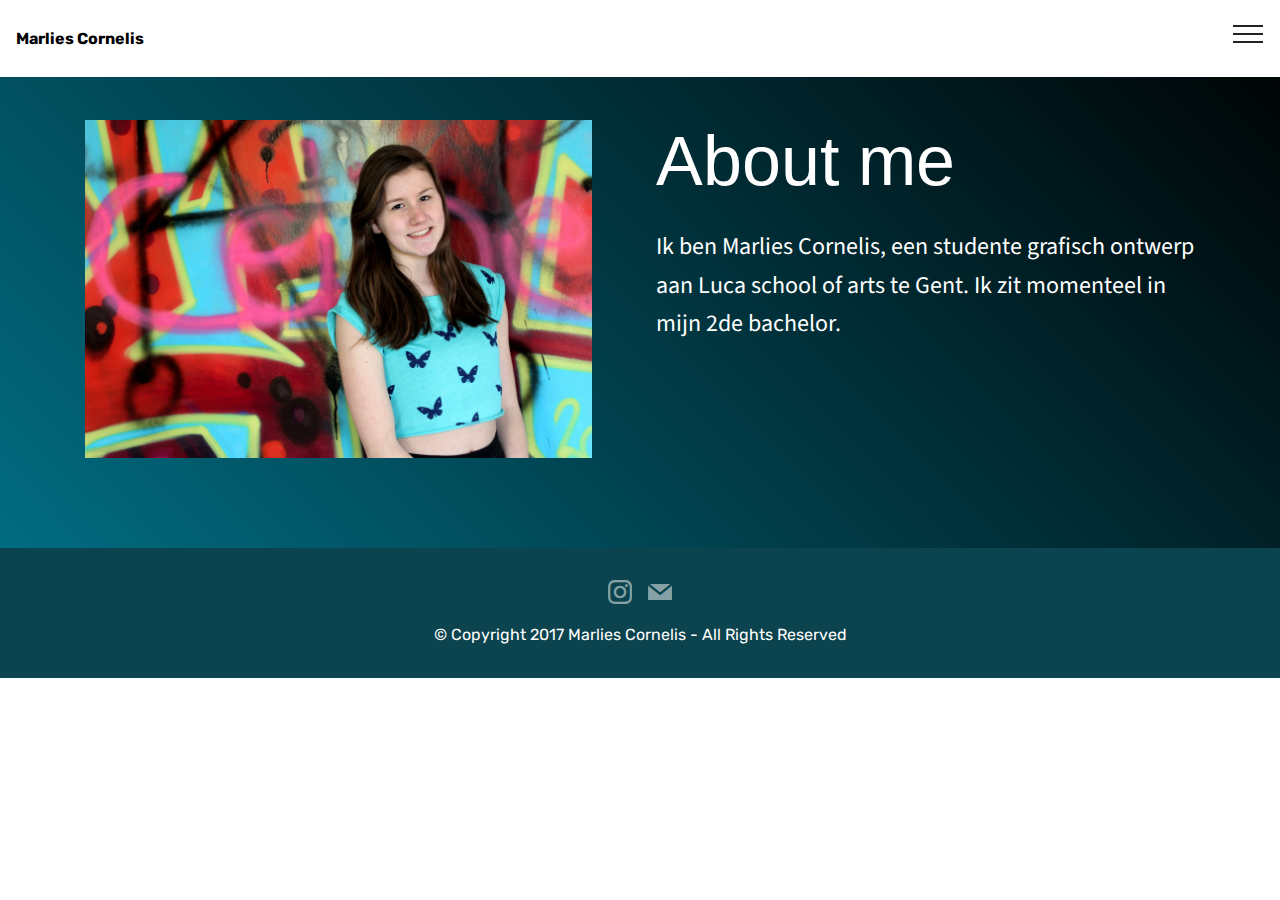
==== commit d66f9cd8: "create github pages" ====
--- a/page1.html
+++ b/page1.html
@@ -23,7 +23,7 @@
   
 </head>
 <body>
-<section class="menu cid-qydRdyk8rT" once="menu" id="menu1-12" data-rv-view="877">
+<section class="menu cid-qydRdyk8rT" once="menu" id="menu1-12" data-rv-view="1030">
 
     
 
@@ -57,7 +57,7 @@
     </nav>
 </section>
 
-<section class="engine"><a href="https://mobirise.co/e">website creation software</a></section><section class="header3 cid-qzxSLlTbA0" id="header3-15" data-rv-view="879">
+<section class="engine"><a href="https://mobirise.co/g">how to create a website</a></section><section class="header3 cid-qzxSLlTbA0" id="header3-15" data-rv-view="1032">
 
     
 
@@ -83,7 +83,7 @@
 
 </section>
 
-<section once="" class="cid-qyqCSAA7VA" id="footer7-13" data-rv-view="882">
+<section once="" class="cid-qyqCSAA7VA" id="footer7-13" data-rv-view="1035">
 
     
 
--- a/assets/mobirise/css/mbr-additional.css
+++ b/assets/mobirise/css/mbr-additional.css
@@ -1341,12 +1341,12 @@
 }
 .cid-qydRdyk8rT .navbar {
   padding: .5rem 0;
-  background: #efefef;
+  background: #ffffff;
   transition: none;
   min-height: 77px;
 }
 .cid-qydRdyk8rT .navbar-dropdown.bg-color.transparent.opened {
-  background: #efefef;
+  background: #ffffff;
 }
 .cid-qydRdyk8rT a {
   font-style: normal;
@@ -1424,7 +1424,7 @@
   padding-bottom: 0;
 }
 .cid-qydRdyk8rT .dropdown .dropdown-menu {
-  background: #efefef;
+  background: #ffffff;
   display: none;
   position: absolute;
   min-width: 5rem;
@@ -1853,12 +1853,12 @@
 }
 .cid-qydRdyk8rT .navbar {
   padding: .5rem 0;
-  background: #efefef;
+  background: #ffffff;
   transition: none;
   min-height: 77px;
 }
 .cid-qydRdyk8rT .navbar-dropdown.bg-color.transparent.opened {
-  background: #efefef;
+  background: #ffffff;
 }
 .cid-qydRdyk8rT a {
   font-style: normal;
@@ -1936,7 +1936,7 @@
   padding-bottom: 0;
 }
 .cid-qydRdyk8rT .dropdown .dropdown-menu {
-  background: #efefef;
+  background: #ffffff;
   display: none;
   position: absolute;
   min-width: 5rem;
@@ -2311,12 +2311,12 @@
 }
 .cid-qydRdyk8rT .navbar {
   padding: .5rem 0;
-  background: #efefef;
+  background: #ffffff;
   transition: none;
   min-height: 77px;
 }
 .cid-qydRdyk8rT .navbar-dropdown.bg-color.transparent.opened {
-  background: #efefef;
+  background: #ffffff;
 }
 .cid-qydRdyk8rT a {
   font-style: normal;
@@ -2394,7 +2394,7 @@
   padding-bottom: 0;
 }
 .cid-qydRdyk8rT .dropdown .dropdown-menu {
-  background: #efefef;
+  background: #ffffff;
   display: none;
   position: absolute;
   min-width: 5rem;
@@ -2686,7 +2686,7 @@
   }
 }
 .cid-qAcIEjN9II {
-  padding-top: 60px;
+  padding-top: 105px;
   padding-bottom: 0px;
   background-color: #ffffff;
 }
@@ -3039,7 +3039,7 @@
   text-align: right;
 }
 .cid-qAcXtN4IMT {
-  padding-top: 45px;
+  padding-top: 105px;
   padding-bottom: 30px;
   background-color: #ffffff;
 }
@@ -3048,12 +3048,12 @@
 }
 .cid-qydRdyk8rT .navbar {
   padding: .5rem 0;
-  background: #efefef;
+  background: #ffffff;
   transition: none;
   min-height: 77px;
 }
 .cid-qydRdyk8rT .navbar-dropdown.bg-color.transparent.opened {
-  background: #efefef;
+  background: #ffffff;
 }
 .cid-qydRdyk8rT a {
   font-style: normal;
@@ -3131,7 +3131,7 @@
   padding-bottom: 0;
 }
 .cid-qydRdyk8rT .dropdown .dropdown-menu {
-  background: #efefef;
+  background: #ffffff;
   display: none;
   position: absolute;
   min-width: 5rem;
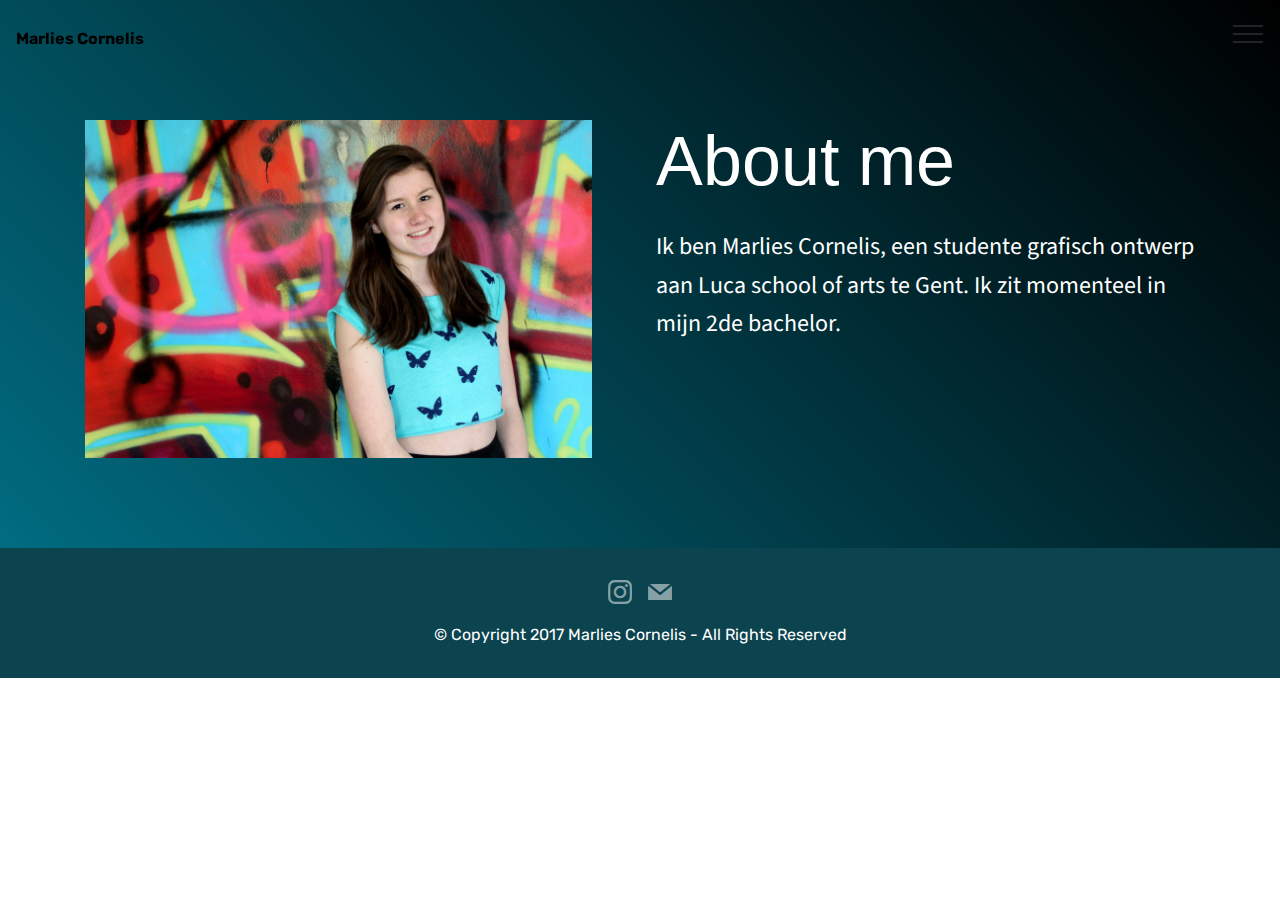
==== commit e682b963: "create github pages" ====
--- a/page1.html
+++ b/page1.html
@@ -23,11 +23,11 @@
   
 </head>
 <body>
-<section class="menu cid-qydRdyk8rT" once="menu" id="menu1-12" data-rv-view="1030">
+<section class="menu cid-qydRdyk8rT" once="menu" id="menu1-12" data-rv-view="85">
 
     
 
-    <nav class="navbar navbar-expand beta-menu navbar-dropdown align-items-center navbar-fixed-top collapsed">
+    <nav class="navbar navbar-expand beta-menu navbar-dropdown align-items-center navbar-fixed-top collapsed bg-color transparent">
         <button class="navbar-toggler navbar-toggler-right" type="button" data-toggle="collapse" data-target="#navbarSupportedContent" aria-controls="navbarSupportedContent" aria-expanded="false" aria-label="Toggle navigation">
             <div class="hamburger">
                 <span></span>
@@ -57,7 +57,7 @@
     </nav>
 </section>
 
-<section class="engine"><a href="https://mobirise.co/g">how to create a website</a></section><section class="header3 cid-qzxSLlTbA0" id="header3-15" data-rv-view="1032">
+<section class="engine"><a href="https://mobirise.co">Mobirise</a></section><section class="header3 cid-qzxSLlTbA0" id="header3-15" data-rv-view="87">
 
     
 
@@ -83,7 +83,7 @@
 
 </section>
 
-<section once="" class="cid-qyqCSAA7VA" id="footer7-13" data-rv-view="1035">
+<section once="" class="cid-qyqCSAA7VA" id="footer7-13" data-rv-view="90">
 
     
 
--- a/assets/mobirise/css/mbr-additional.css
+++ b/assets/mobirise/css/mbr-additional.css
@@ -2977,6 +2977,9 @@
 .cid-qAcJalaFg8 blockquote {
   color: #767676;
 }
+.cid-qAcJalaFg8 .mbr-text {
+  color: #232323;
+}
 .cid-qyqCSAA7VA {
   padding-top: 30px;
   padding-bottom: 30px;
@@ -3706,6 +3709,9 @@
 .cid-qAcU6aEYYs blockquote {
   color: #767676;
 }
+.cid-qAcU6aEYYs .mbr-text B {
+  color: #232323;
+}
 .cid-qyqCSAA7VA {
   padding-top: 30px;
   padding-bottom: 30px;
